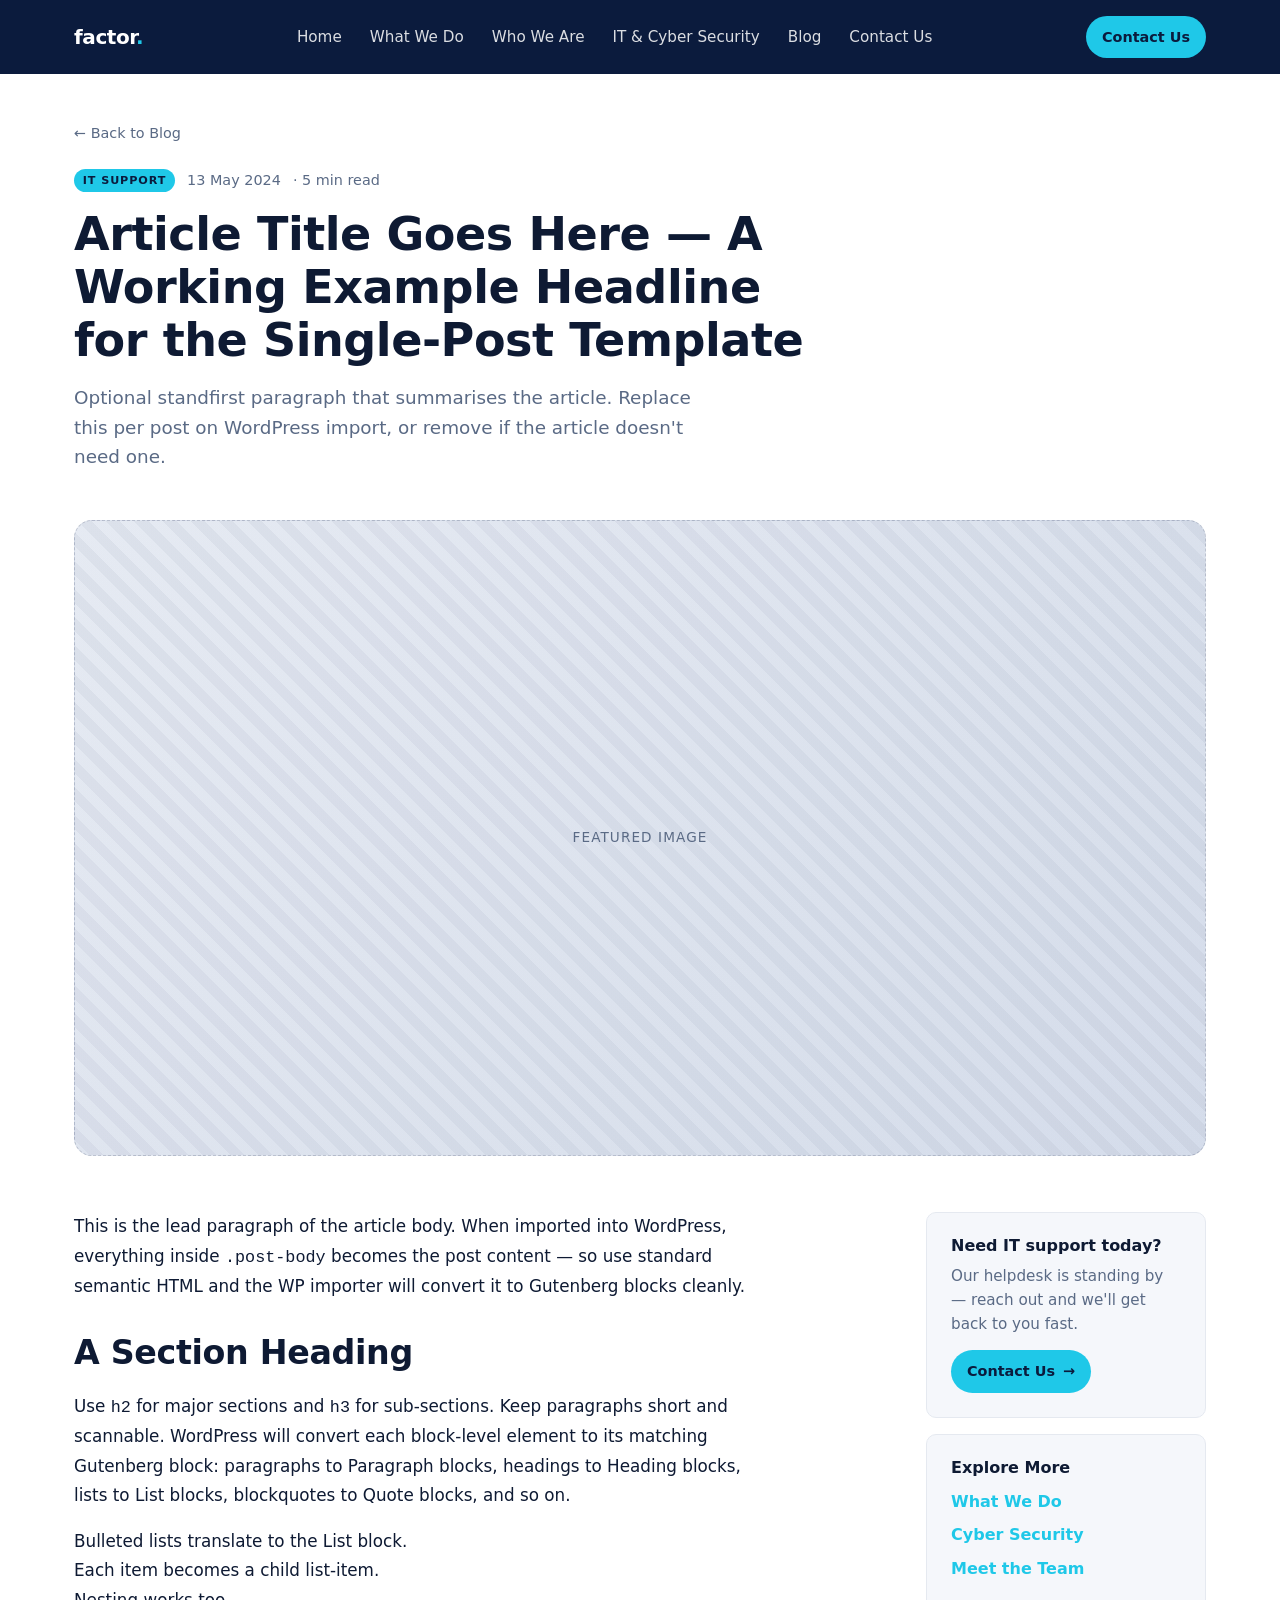
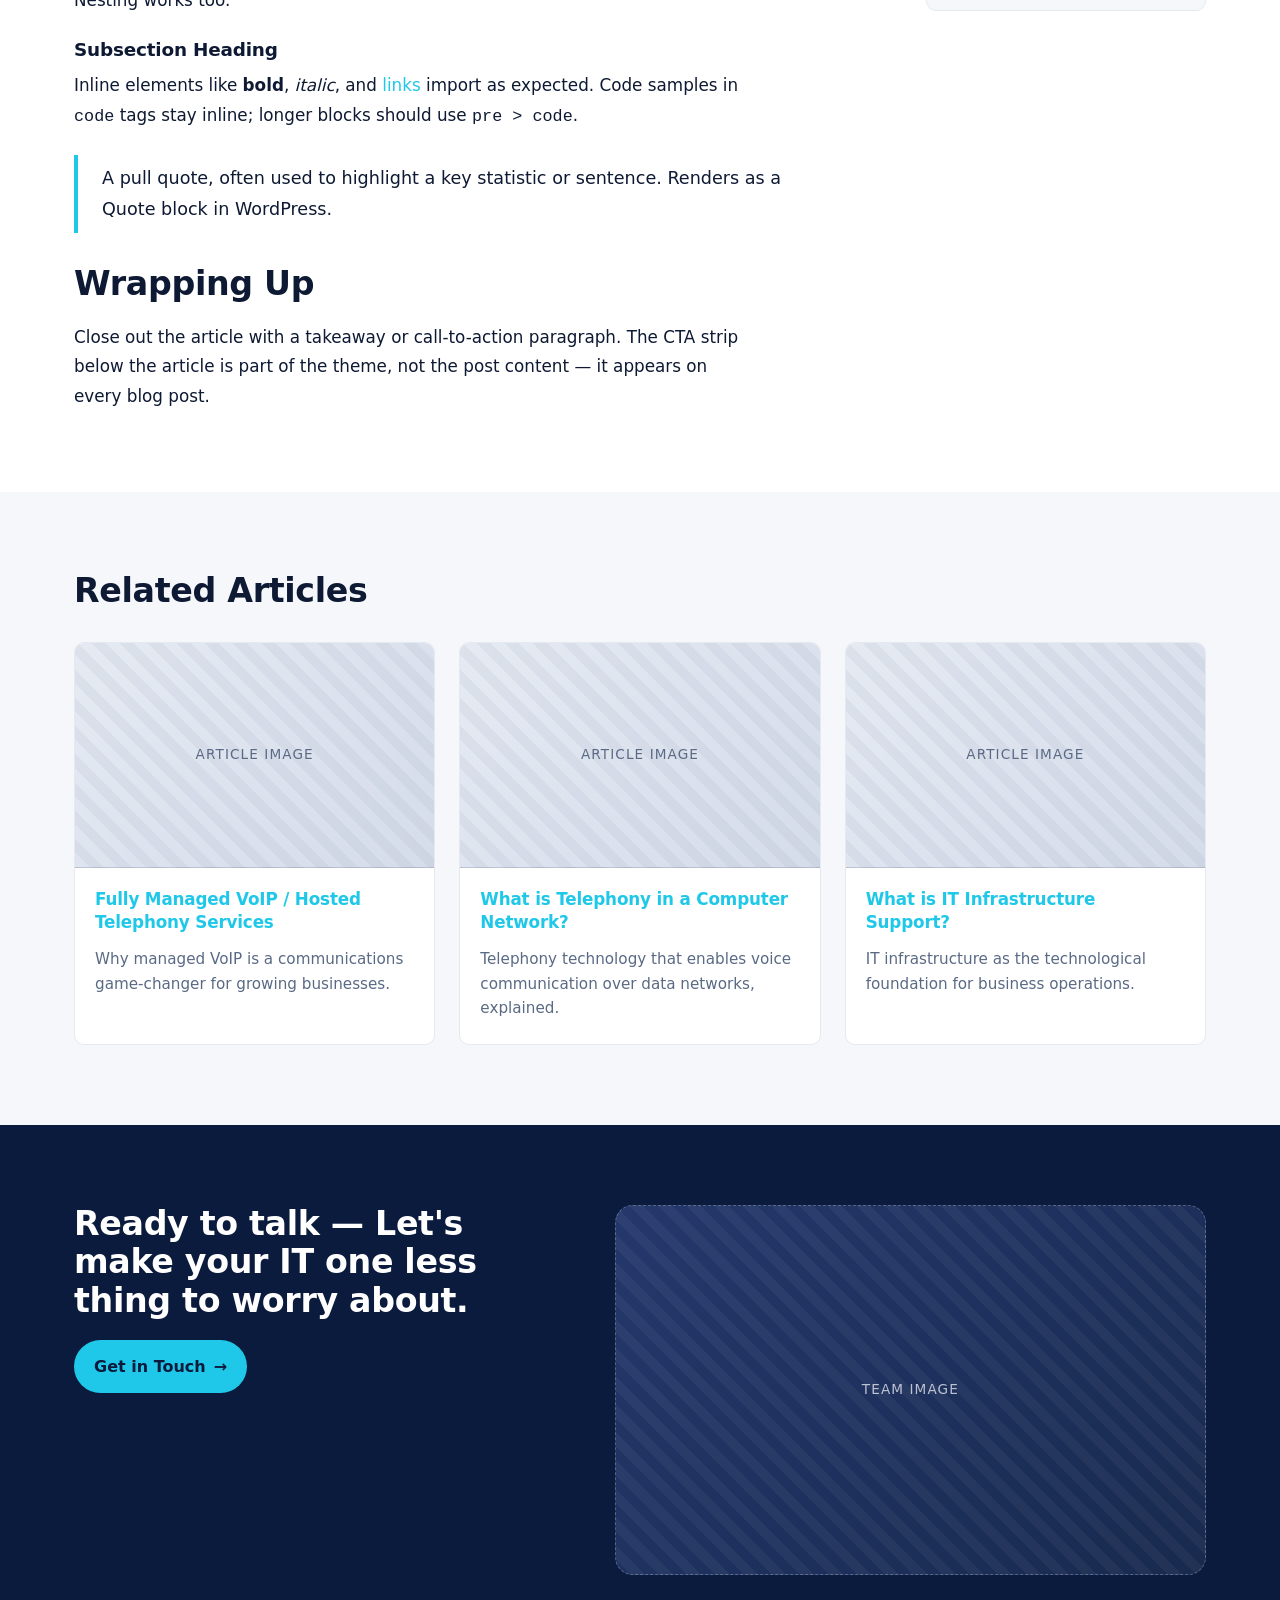
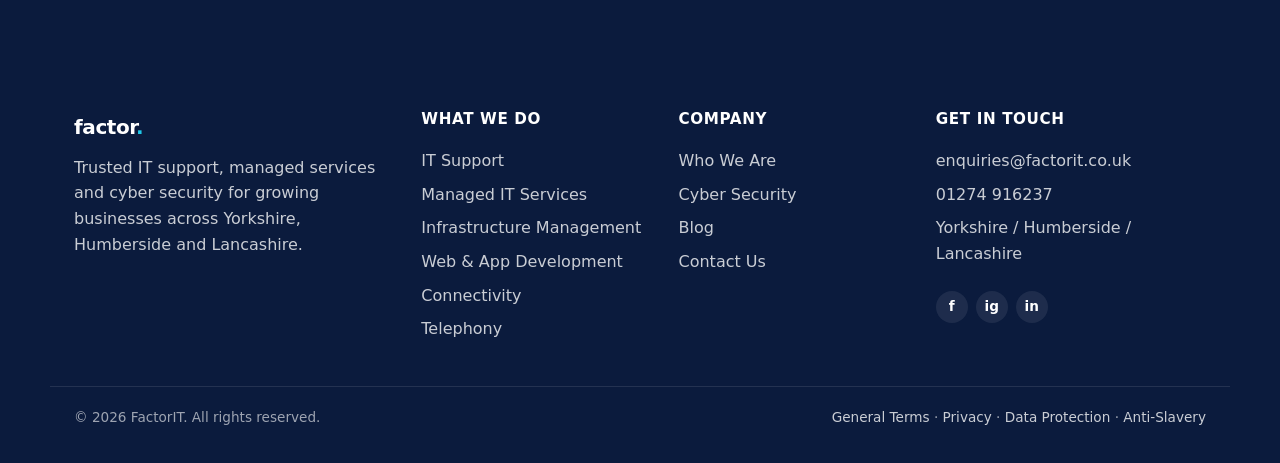
==== blog-post.html @ ec3c97c3 "Build FactorIT site templates aligned with live content - Realigned home page nav and services to ma" ====
<!DOCTYPE html>
<html lang="en">
<head>
    <meta charset="UTF-8">
    <meta name="viewport" content="width=device-width, initial-scale=1.0">
    <meta name="description" content="Example FactorIT blog post — single-post template. Replace meta description per post on import to WordPress.">
    <title>Article Title | FactorIT Blog</title>
    <link rel="stylesheet" href="css/style.css">
</head>
<body>

<!-- ============ HEADER / NAV ============ -->
<header class="site-header">
    <div class="container header-inner">
        <a href="index.html" class="brand">
            <span class="brand-mark">factor</span><span class="brand-dot">.</span>
        </a>
        <nav class="primary-nav" aria-label="Primary">
            <ul>
                <li><a href="index.html">Home</a></li>
                <li><a href="services.html">What We Do</a></li>
                <li><a href="team.html">Who We Are</a></li>
                <li><a href="cyber-security.html">IT &amp; Cyber Security</a></li>
                <li><a href="blog.html" aria-current="page">Blog</a></li>
                <li><a href="contact.html">Contact Us</a></li>
            </ul>
        </nav>
        <a href="contact.html" class="btn btn-primary btn-sm">Contact Us</a>
    </div>
</header>

<!--
    WP IMPLEMENTATION NOTE:
    This is single.php in WordPress terms. The .post-article markup is what The Importer (or HTML Import 2) maps to the post body.
    - <h1 class="post-title"> becomes the_title()
    - .post-meta values come from the_date(), the_category()
    - .post-body wraps the_content()
    - .post-share + .post-related are theme partials, not imported content
-->

<!-- ============ POST HEADER ============ -->
<section class="post-hero">
    <div class="container">
        <p class="post-breadcrumb"><a href="blog.html">&larr; Back to Blog</a></p>
        <div class="post-meta">
            <span class="post-cat">IT Support</span>
            <time datetime="2024-05-13">13 May 2024</time>
            <span class="post-read">&middot; 5 min read</span>
        </div>
        <h1 class="post-title">Article Title Goes Here &mdash; A Working Example Headline for the Single-Post Template</h1>
        <p class="post-deck">Optional standfirst paragraph that summarises the article. Replace this per post on WordPress import, or remove if the article doesn't need one.</p>
    </div>
</section>

<section class="post-feature">
    <div class="container">
        <div class="img-placeholder img-post-feature" role="img" aria-label="Featured image"><span>Featured image</span></div>
    </div>
</section>

<!-- ============ POST BODY ============ -->
<article class="post-article">
    <div class="container post-layout">

        <div class="post-body">
            <p>This is the lead paragraph of the article body. When imported into WordPress, everything inside <code>.post-body</code> becomes the post content &mdash; so use standard semantic HTML and the WP importer will convert it to Gutenberg blocks cleanly.</p>

            <h2>A Section Heading</h2>
            <p>Use <code>h2</code> for major sections and <code>h3</code> for sub-sections. Keep paragraphs short and scannable. WordPress will convert each block-level element to its matching Gutenberg block: paragraphs to Paragraph blocks, headings to Heading blocks, lists to List blocks, blockquotes to Quote blocks, and so on.</p>

            <ul>
                <li>Bulleted lists translate to the List block.</li>
                <li>Each item becomes a child list-item.</li>
                <li>Nesting works too.</li>
            </ul>

            <h3>Subsection Heading</h3>
            <p>Inline elements like <strong>bold</strong>, <em>italic</em>, and <a href="#">links</a> import as expected. Code samples in <code>code</code> tags stay inline; longer blocks should use <code>pre &gt; code</code>.</p>

            <blockquote>
                <p>A pull quote, often used to highlight a key statistic or sentence. Renders as a Quote block in WordPress.</p>
            </blockquote>

            <h2>Wrapping Up</h2>
            <p>Close out the article with a takeaway or call-to-action paragraph. The CTA strip below the article is part of the theme, not the post content &mdash; it appears on every blog post.</p>
        </div>

        <aside class="post-sidebar">
            <div class="sidebar-card">
                <h4>Need IT support today?</h4>
                <p>Our helpdesk is standing by &mdash; reach out and we'll get back to you fast.</p>
                <a href="contact.html" class="btn btn-primary btn-sm">Contact Us <span aria-hidden="true">&rarr;</span></a>
            </div>

            <div class="sidebar-card">
                <h4>Explore More</h4>
                <ul>
                    <li><a href="services.html">What We Do</a></li>
                    <li><a href="cyber-security.html">Cyber Security</a></li>
                    <li><a href="team.html">Meet the Team</a></li>
                </ul>
            </div>
        </aside>

    </div>
</article>

<!-- ============ RELATED POSTS ============ -->
<section class="section post-related">
    <div class="container">
        <h2>Related Articles</h2>
        <ul class="news-grid">
            <li class="news-card">
                <a href="blog/fully-managed-voip-hosted-telephony-services.html">
                    <div class="img-placeholder img-news" role="img" aria-label="Article thumbnail"><span>Article image</span></div>
                    <h3>Fully Managed VoIP / Hosted Telephony Services</h3>
                    <p>Why managed VoIP is a communications game-changer for growing businesses.</p>
                </a>
            </li>
            <li class="news-card">
                <a href="blog/what-is-telephony-in-computer-network.html">
                    <div class="img-placeholder img-news" role="img" aria-label="Article thumbnail"><span>Article image</span></div>
                    <h3>What is Telephony in a Computer Network?</h3>
                    <p>Telephony technology that enables voice communication over data networks, explained.</p>
                </a>
            </li>
            <li class="news-card">
                <a href="blog/what-is-it-infrastructure-support.html">
                    <div class="img-placeholder img-news" role="img" aria-label="Article thumbnail"><span>Article image</span></div>
                    <h3>What is IT Infrastructure Support?</h3>
                    <p>IT infrastructure as the technological foundation for business operations.</p>
                </a>
            </li>
        </ul>
    </div>
</section>

<!-- ============ CTA STRIP ============ -->
<section class="section cta-strip">
    <div class="container two-col">
        <div class="col-copy">
            <h2>Ready to talk &mdash; Let's make your IT one less thing to worry about.</h2>
            <a href="contact.html" class="btn btn-primary">Get in Touch <span aria-hidden="true">&rarr;</span></a>
        </div>
        <div class="col-media">
            <div class="img-placeholder img-cta" role="img" aria-label="Team imagery"><span>Team image</span></div>
        </div>
    </div>
</section>

<!-- ============ FOOTER ============ -->
<footer class="site-footer">
    <div class="container footer-grid">
        <div class="footer-brand">
            <a href="index.html" class="brand"><span class="brand-mark">factor</span><span class="brand-dot">.</span></a>
            <p>Trusted IT support, managed services and cyber security for growing businesses across Yorkshire, Humberside and Lancashire.</p>
        </div>
        <div class="footer-col">
            <h4>What We Do</h4>
            <ul>
                <li><a href="services.html#it-support">IT Support</a></li>
                <li><a href="services.html#managed-it">Managed IT Services</a></li>
                <li><a href="services.html#infrastructure">Infrastructure Management</a></li>
                <li><a href="services.html#web-app">Web &amp; App Development</a></li>
                <li><a href="services.html#connectivity">Connectivity</a></li>
                <li><a href="services.html#telephony">Telephony</a></li>
            </ul>
        </div>
        <div class="footer-col">
            <h4>Company</h4>
            <ul>
                <li><a href="team.html">Who We Are</a></li>
                <li><a href="cyber-security.html">Cyber Security</a></li>
                <li><a href="blog.html">Blog</a></li>
                <li><a href="contact.html">Contact Us</a></li>
            </ul>
        </div>
        <div class="footer-col">
            <h4>Get in Touch</h4>
            <ul>
                <li><a href="mailto:enquiries@factorit.co.uk">enquiries@factorit.co.uk</a></li>
                <li><a href="tel:01274916237">01274 916237</a></li>
                <li>Yorkshire / Humberside / Lancashire</li>
            </ul>
            <ul class="social">
                <li><a href="https://www.facebook.com/people/Factor-IT/61553980573350/" aria-label="Facebook">f</a></li>
                <li><a href="https://www.instagram.com/factoritservices/" aria-label="Instagram">ig</a></li>
                <li><a href="https://www.linkedin.com/company/factor-it1/" aria-label="LinkedIn">in</a></li>
            </ul>
        </div>
    </div>
    <div class="container footer-base">
        <p>&copy; <span id="current-year">2026</span> FactorIT. All rights reserved.</p>
        <p>
            <a href="general-terms-of-business.html">General Terms</a> &middot;
            <a href="privacy-policy.html">Privacy</a> &middot;
            <a href="data-protection-policy.html">Data Protection</a> &middot;
            <a href="anti-slavery.html">Anti-Slavery</a>
        </p>
    </div>
</footer>

<script src="js/main.js"></script>
</body>
</html>
---- css/style.css ----
/* ============================================================
   Factor IT — boilerplate styles
   Palette
   - Navy:   #0B1B3D
   - Navy 2: #122551 (slightly lighter for cards on navy)
   - Cyan:   #1FC8E8
   - Ink:    #0E1A33 (body text on light)
   - Mute:   #5A6A85
   - Line:   #E5E9F0
   ============================================================ */

:root {
    --navy: #0B1B3D;
    --navy-2: #122551;
    --cyan: #1FC8E8;
    --cyan-ink: #0B1B3D;
    --ink: #0E1A33;
    --mute: #5A6A85;
    --line: #E5E9F0;
    --bg: #FFFFFF;
    --bg-soft: #F5F7FB;
    --radius: 10px;
    --radius-lg: 18px;
    --shadow: 0 6px 24px rgba(11, 27, 61, 0.08);
}

*, *::before, *::after { box-sizing: border-box; }
html { -webkit-text-size-adjust: 100%; scroll-behavior: smooth; }
body {
    margin: 0;
    font-family: "Inter", system-ui, -apple-system, "Segoe UI", Roboto, sans-serif;
    font-size: 16px;
    line-height: 1.6;
    color: var(--ink);
    background: var(--bg);
    -webkit-font-smoothing: antialiased;
}
img { max-width: 100%; height: auto; display: block; }
a { color: var(--cyan); text-decoration: none; }
a:hover, a:focus-visible { text-decoration: underline; }

h1, h2, h3, h4 { margin: 0 0 0.6em; line-height: 1.15; letter-spacing: -0.01em; }
h1 { font-size: clamp(2rem, 3.6vw, 3.25rem); font-weight: 700; }
h2 { font-size: clamp(1.6rem, 2.6vw, 2.25rem); font-weight: 700; }
h3 { font-size: 1.15rem; font-weight: 600; }
h4 { font-size: 0.95rem; font-weight: 700; text-transform: uppercase; letter-spacing: 0.04em; }
p { margin: 0 0 1em; }
ul { margin: 0; padding: 0; list-style: none; }

.container {
    width: 100%;
    max-width: 1180px;
    margin: 0 auto;
    padding: 0 1.5rem;
}

/* ---------- Buttons & links ---------- */
.btn {
    display: inline-flex;
    align-items: center;
    gap: 0.5rem;
    padding: 0.85rem 1.25rem;
    font-weight: 600;
    border-radius: 999px;
    border: 0;
    cursor: pointer;
    transition: transform .15s ease, box-shadow .15s ease, background .15s ease;
}
.btn-primary { background: var(--cyan); color: var(--cyan-ink); }
.btn-primary:hover { text-decoration: none; box-shadow: 0 6px 18px rgba(31, 200, 232, 0.35); transform: translateY(-1px); }
.btn-sm { padding: 0.6rem 1rem; font-size: 0.9rem; }

.link-arrow {
    display: inline-flex;
    align-items: center;
    gap: 0.4rem;
    font-weight: 600;
    color: var(--cyan);
}

/* ---------- Header / Nav ---------- */
.site-header {
    position: sticky;
    top: 0;
    z-index: 50;
    background: var(--navy);
    color: #fff;
}
.header-inner {
    display: flex;
    align-items: center;
    justify-content: space-between;
    gap: 1.5rem;
    padding: 1rem 1.5rem;
}
.brand {
    color: #fff;
    font-weight: 800;
    font-size: 1.25rem;
    letter-spacing: -0.02em;
}
.brand:hover { text-decoration: none; }
.brand-dot { color: var(--cyan); }
.primary-nav ul {
    display: flex;
    gap: 1.75rem;
}
.primary-nav a {
    color: #fff;
    font-size: 0.95rem;
    opacity: 0.85;
}
.primary-nav a:hover { opacity: 1; text-decoration: none; }

/* ---------- Hero ---------- */
.hero {
    background: var(--navy);
    color: #fff;
    padding: 4.5rem 0 5.5rem;
}
.hero-grid {
    display: grid;
    grid-template-columns: 1.05fr 1fr;
    gap: 3rem;
    align-items: center;
}
.hero-copy h1 { color: #fff; max-width: 18ch; }
.hero-copy .lede {
    color: rgba(255,255,255,0.78);
    font-size: 1.05rem;
    max-width: 48ch;
    margin-bottom: 1.75rem;
}
.hero-media .img-placeholder { aspect-ratio: 4 / 3; }

/* ---------- Section base ---------- */
.section { padding: 5rem 0; }
.two-col {
    display: grid;
    grid-template-columns: 1fr 1.2fr;
    gap: 3rem;
    align-items: start;
}

/* ---------- What we do ---------- */
.what-we-do { background: var(--bg); }
.what-we-do .col-intro h2 { color: var(--ink); }
.what-we-do .col-intro p { color: var(--mute); max-width: 38ch; }
.service-grid {
    display: grid;
    grid-template-columns: 1fr 1fr;
    gap: 1rem;
}
.service-card {
    background: var(--bg-soft);
    border: 1px solid var(--line);
    border-radius: var(--radius);
    padding: 1.5rem;
    transition: transform .15s ease, box-shadow .15s ease;
}
.service-card:hover { transform: translateY(-2px); box-shadow: var(--shadow); }
.service-card.is-featured {
    background: var(--cyan);
    border-color: var(--cyan);
    color: var(--cyan-ink);
}
.service-card.is-featured p { color: rgba(11, 27, 61, 0.85); }
.service-icon {
    width: 36px; height: 36px;
    border-radius: 8px;
    background: var(--navy);
    margin-bottom: 1rem;
    opacity: 0.9;
}
.service-card.is-featured .service-icon { background: var(--navy); }
.service-card h3 { margin-bottom: 0.4rem; }
.service-card p { color: var(--mute); font-size: 0.95rem; margin: 0; }
.service-card.is-featured p { color: rgba(11, 27, 61, 0.8); }

/* ---------- Sustainable IT ---------- */
.sustainable {
    background: var(--navy);
    color: #fff;
}
.sustainable h2 { color: #fff; max-width: 18ch; }
.sustainable p { color: rgba(255,255,255,0.78); max-width: 52ch; }
.sustainable .img-placeholder { aspect-ratio: 4 / 3; }

/* ---------- Why choose (split) ---------- */
.why-choose { padding: 0; }
.why-grid {
    display: grid;
    grid-template-columns: 1fr 1.2fr;
    min-height: 480px;
}
.why-intro {
    background: var(--navy);
    color: #fff;
    display: flex;
    align-items: center;
}
.why-intro-inner {
    margin-left: auto;
    max-width: 520px;
    padding: 5rem 3rem 5rem 1.5rem;
    width: 100%;
}
.why-intro h2 { color: #fff; }
.why-intro p { color: rgba(255,255,255,0.78); }

.why-faq {
    background: var(--bg);
    display: flex;
    align-items: center;
}
.why-faq-inner {
    max-width: 640px;
    padding: 5rem 1.5rem 5rem 3rem;
    width: 100%;
}
.faq-item {
    border-bottom: 1px solid var(--line);
    padding: 1rem 0;
}
.faq-item summary {
    cursor: pointer;
    font-weight: 600;
    font-size: 1.05rem;
    display: flex;
    justify-content: space-between;
    align-items: center;
    list-style: none;
    color: var(--ink);
}
.faq-item summary::-webkit-details-marker { display: none; }
.faq-item summary::after {
    content: "+";
    color: var(--cyan);
    font-size: 1.5rem;
    font-weight: 400;
    line-height: 1;
}
.faq-item[open] summary::after { content: "−"; }
.faq-body { padding-top: 0.75rem; color: var(--mute); }
.faq-body p { margin: 0; }

/* ---------- Testimonials ---------- */
.testimonials { background: var(--bg); }
.testimonials .col-intro h2 { color: var(--ink); }
.testimonials .col-intro p { color: var(--mute); }
.stars { color: var(--cyan); font-size: 1.25rem; letter-spacing: 0.15em; margin-top: 0.5rem; }
.col-quotes { display: grid; gap: 1.5rem; }
.quote {
    position: relative;
    margin: 0;
    padding: 1.5rem 1.5rem 1.5rem 2.75rem;
    background: var(--bg-soft);
    border-radius: var(--radius);
    border: 1px solid var(--line);
}
.quote-mark {
    position: absolute;
    top: 0.4rem;
    left: 0.9rem;
    font-size: 3.5rem;
    line-height: 1;
    color: var(--cyan);
    font-family: Georgia, serif;
}
.quote p { color: var(--ink); margin-bottom: 0.75rem; }
.quote footer { color: var(--mute); font-size: 0.9rem; font-weight: 600; }

/* ---------- News & Insights ---------- */
.news { background: var(--bg); }
.section-head {
    display: flex;
    justify-content: space-between;
    align-items: center;
    flex-wrap: wrap;
    gap: 1rem;
    margin-bottom: 2.5rem;
}
.section-head h2 { margin: 0; }
.news-grid {
    display: grid;
    grid-template-columns: repeat(3, 1fr);
    gap: 1.5rem;
}
.news-card {
    background: var(--bg);
    border: 1px solid var(--line);
    border-radius: var(--radius);
    overflow: hidden;
    display: flex;
    flex-direction: column;
}
.news-card .img-placeholder {
    aspect-ratio: 16 / 10;
    border-radius: 0;
    border: 0;
    border-bottom: 1px solid var(--line);
}
.news-card h3 { padding: 1.25rem 1.25rem 0.25rem; font-size: 1.05rem; line-height: 1.35; }
.news-card p { padding: 0 1.25rem 1.5rem; color: var(--mute); font-size: 0.95rem; margin: 0; }

/* ---------- Ready-to-talk CTA ---------- */
.cta-strip {
    background: var(--navy);
    color: #fff;
}
.cta-strip h2 { color: #fff; max-width: 20ch; }
.cta-strip .img-placeholder { aspect-ratio: 16 / 10; }

/* ---------- Footer ---------- */
.site-footer {
    background: var(--navy);
    color: rgba(255,255,255,0.78);
    padding-top: 3.5rem;
}
.footer-grid {
    display: grid;
    grid-template-columns: 1.4fr 1fr 1fr 1.2fr;
    gap: 2rem;
    padding-bottom: 2.5rem;
}
.footer-brand p { max-width: 36ch; margin-top: 0.75rem; }
.footer-col h4 { color: #fff; margin-bottom: 1rem; }
.footer-col ul li { padding: 0.25rem 0; }
.footer-col a { color: rgba(255,255,255,0.78); }
.footer-col a:hover { color: #fff; }
.social {
    display: flex;
    gap: 0.5rem;
    margin-top: 1rem;
}
.social a {
    display: inline-flex;
    width: 32px; height: 32px;
    border-radius: 50%;
    background: rgba(255,255,255,0.08);
    align-items: center;
    justify-content: center;
    color: #fff;
    font-size: 0.85rem;
    font-weight: 700;
}
.social a:hover { background: var(--cyan); color: var(--navy); text-decoration: none; }

.footer-base {
    display: flex;
    justify-content: space-between;
    align-items: center;
    flex-wrap: wrap;
    gap: 0.75rem;
    padding-top: 1.25rem;
    padding-bottom: 1.5rem;
    border-top: 1px solid rgba(255,255,255,0.1);
    color: rgba(255,255,255,0.6);
    font-size: 0.85rem;
}
.footer-base a { color: rgba(255,255,255,0.78); }

/* ---------- Image placeholders ---------- */
.img-placeholder {
    background:
        repeating-linear-gradient(
            45deg,
            rgba(255,255,255,0.04) 0 10px,
            rgba(255,255,255,0.08) 10px 20px
        ),
        linear-gradient(135deg, #1b3066, #0f2147);
    border: 1px dashed rgba(255,255,255,0.25);
    border-radius: var(--radius-lg);
    color: rgba(255,255,255,0.7);
    display: flex;
    align-items: center;
    justify-content: center;
    font-size: 0.85rem;
    letter-spacing: 0.08em;
    text-transform: uppercase;
}
/* on white sections, give placeholders a light variant */
.what-we-do .img-placeholder,
.testimonials .img-placeholder,
.news .img-placeholder,
.services-detail .img-placeholder,
.assessment .img-placeholder,
.trial-offers .img-placeholder,
.team-section .img-placeholder,
.contact-section .img-placeholder,
.blog-list .img-placeholder,
.post-feature .img-placeholder,
.post-related .img-placeholder,
.why-block .img-placeholder {
    background:
        repeating-linear-gradient(
            45deg,
            rgba(11,27,61,0.04) 0 10px,
            rgba(11,27,61,0.08) 10px 20px
        ),
        linear-gradient(135deg, #eef2fa, #dde4f1);
    border-color: rgba(11,27,61,0.18);
    color: var(--mute);
}

/* ---------- Responsive ---------- */
@media (max-width: 960px) {
    .hero { padding: 3rem 0 3.5rem; }
    .hero-grid,
    .two-col,
    .why-grid,
    .news-grid,
    .footer-grid {
        grid-template-columns: 1fr;
        gap: 2rem;
    }
    .why-intro-inner,
    .why-faq-inner {
        max-width: none;
        padding: 3rem 1.5rem;
    }
    .service-grid { grid-template-columns: 1fr 1fr; }
    .section { padding: 3.5rem 0; }
    .primary-nav { display: none; }
}

@media (max-width: 540px) {
    .service-grid { grid-template-columns: 1fr; }
    h1 { font-size: 2rem; }
    h2 { font-size: 1.6rem; }
    .header-inner { padding: 0.75rem 1rem; }
}

/* ============================================================
   Inner-page layouts
   ============================================================ */

/* ---------- Eyebrow ---------- */
.eyebrow {
    text-transform: uppercase;
    letter-spacing: 0.12em;
    font-size: 0.8rem;
    font-weight: 700;
    color: var(--cyan);
    margin: 0 0 0.6rem;
}
.eyebrow-light { color: var(--cyan); }

/* ---------- Page hero (inner pages, light) ---------- */
.page-hero {
    background: var(--bg-soft);
    padding: 4rem 0 3rem;
    border-bottom: 1px solid var(--line);
}
.page-hero h1 { margin: 0 0 0.5rem; }
.page-hero .lede { color: var(--mute); font-size: 1.1rem; max-width: 60ch; margin: 0; }

/* ---------- Section head (centered variant) ---------- */
.section-head-centered { text-align: center; margin-bottom: 3rem; }
.section-head-centered h2 { margin-bottom: 0.5rem; }
.section-sub { color: var(--mute); max-width: 56ch; margin: 0 auto; }

/* ---------- Services detail (long-form list) ---------- */
.service-detail {
    display: grid;
    grid-template-columns: 1fr 1.2fr;
    gap: 3rem;
    align-items: center;
    padding: 3rem 0;
    border-bottom: 1px solid var(--line);
}
.service-detail:last-child { border-bottom: 0; }
.service-detail:nth-child(even) .service-detail-media { order: 2; }
.service-detail .img-placeholder { aspect-ratio: 4 / 3; }
.service-number {
    display: inline-block;
    color: var(--cyan);
    font-weight: 700;
    letter-spacing: 0.12em;
    margin-bottom: 0.5rem;
}
.service-detail h2 { margin-bottom: 1rem; }
.sub-offerings {
    list-style: none;
    margin: 1rem 0 1.5rem;
    padding: 0;
}
.sub-offerings li {
    padding: 0.5rem 0 0.5rem 1.5rem;
    position: relative;
    border-bottom: 1px solid var(--line);
}
.sub-offerings li:last-child { border-bottom: 0; }
.sub-offerings li::before {
    content: "→";
    color: var(--cyan);
    position: absolute;
    left: 0;
    font-weight: 700;
}

/* ---------- Cyber security: assessment features ---------- */
.feature-list {
    display: grid;
    grid-template-columns: repeat(2, 1fr);
    gap: 1.25rem;
    list-style: none;
    padding: 0;
    counter-reset: feature;
}
.feature-card {
    background: var(--bg-soft);
    border: 1px solid var(--line);
    border-radius: var(--radius);
    padding: 1.75rem;
}
.feature-num {
    display: inline-block;
    color: var(--cyan);
    font-weight: 700;
    letter-spacing: 0.12em;
    margin-bottom: 0.75rem;
}
.feature-card h3 { font-size: 1.15rem; margin-bottom: 0.5rem; }
.feature-card p { color: var(--mute); margin: 0; font-size: 0.95rem; }

/* ---------- Cyber security: trial offers ---------- */
.trial-grid {
    display: grid;
    grid-template-columns: repeat(2, 1fr);
    gap: 1.5rem;
}
.trial-card {
    background: var(--navy);
    color: #fff;
    border-radius: var(--radius-lg);
    padding: 2rem;
    display: flex;
    flex-direction: column;
    gap: 1rem;
}
.trial-card h3 { color: #fff; }
.trial-card p { color: rgba(255,255,255,0.78); margin: 0; flex: 1; }
.trial-icon {
    width: 44px; height: 44px;
    border-radius: 10px;
    background: var(--cyan);
}
.trial-card .btn { align-self: flex-start; }

/* ---------- Cyber security: why block ---------- */
.why-block { background: var(--bg-soft); }
.why-block .img-placeholder { aspect-ratio: 4 / 3; }

/* ---------- Team ---------- */
.team-section { background: var(--bg); }
.team-grid {
    display: grid;
    grid-template-columns: repeat(2, 1fr);
    gap: 2rem;
    list-style: none;
    padding: 0;
}
.team-card {
    display: grid;
    grid-template-columns: 1fr 1.2fr;
    gap: 1.5rem;
    background: var(--bg-soft);
    border: 1px solid var(--line);
    border-radius: var(--radius-lg);
    overflow: hidden;
}
.team-photo {
    aspect-ratio: 1 / 1;
    border-radius: 0;
    border: 0;
    border-right: 1px solid var(--line);
}
.team-info { padding: 1.5rem 1.5rem 1.5rem 0; }
.team-mascot {
    color: var(--cyan);
    font-weight: 700;
    letter-spacing: 0.08em;
    text-transform: uppercase;
    font-size: 0.8rem;
    margin: 0 0 0.25rem;
}
.team-info h3 { font-size: 1.4rem; margin: 0 0 0.25rem; }
.team-role { color: var(--mute); font-weight: 600; margin: 0 0 0.75rem; }
.team-bio { color: var(--ink); margin: 0; font-size: 0.95rem; }

/* ---------- Contact ---------- */
.contact-section { background: var(--bg); }
.contact-grid {
    display: grid;
    grid-template-columns: 1fr 1.4fr;
    gap: 3rem;
    align-items: start;
}
.contact-info h2 { margin-bottom: 1.5rem; }
.contact-block { margin-bottom: 1.25rem; }
.contact-block h3 {
    font-size: 0.85rem;
    text-transform: uppercase;
    letter-spacing: 0.08em;
    color: var(--mute);
    margin: 0 0 0.25rem;
    font-weight: 700;
}
.contact-block p { margin: 0; font-size: 1.05rem; }
.social-contact {
    display: flex;
    gap: 0.5rem;
    margin-top: 0.5rem;
}
.social-contact a {
    display: inline-flex;
    width: 36px; height: 36px;
    border-radius: 50%;
    background: var(--bg-soft);
    border: 1px solid var(--line);
    align-items: center;
    justify-content: center;
    color: var(--navy);
    font-size: 0.85rem;
    font-weight: 700;
}
.social-contact a:hover { background: var(--cyan); color: var(--navy); border-color: var(--cyan); text-decoration: none; }

.contact-form-wrap {
    background: var(--bg-soft);
    border: 1px solid var(--line);
    border-radius: var(--radius-lg);
    padding: 2rem;
}
.enquiry-form .form-intro { color: var(--mute); margin: 0 0 1.5rem; }
.form-row { margin-bottom: 1.25rem; }
.form-row label {
    display: block;
    font-weight: 600;
    margin-bottom: 0.4rem;
    font-size: 0.95rem;
}
.form-row .req { color: var(--cyan); margin-left: 0.15rem; }
.form-row input,
.form-row select,
.form-row textarea {
    width: 100%;
    padding: 0.75rem 0.85rem;
    border: 1px solid var(--line);
    border-radius: 8px;
    background: #fff;
    font: inherit;
    color: var(--ink);
}
.form-row input:focus,
.form-row select:focus,
.form-row textarea:focus {
    outline: 2px solid var(--cyan);
    outline-offset: 1px;
    border-color: var(--cyan);
}
.form-row textarea { resize: vertical; min-height: 120px; }
.form-disclaimer {
    margin-top: 1.25rem;
    font-size: 0.8rem;
    color: var(--mute);
    line-height: 1.5;
}

/* ---------- Blog listing ---------- */
.blog-list { background: var(--bg); }
.post-list {
    display: grid;
    grid-template-columns: repeat(3, 1fr);
    gap: 1.75rem;
    list-style: none;
    padding: 0;
    margin: 0 0 3rem;
}
.post-card {
    background: var(--bg);
    border: 1px solid var(--line);
    border-radius: var(--radius);
    overflow: hidden;
    transition: transform .15s ease, box-shadow .15s ease;
}
.post-card:hover { transform: translateY(-2px); box-shadow: var(--shadow); }
.post-card a {
    display: block;
    color: var(--ink);
    text-decoration: none;
}
.post-card a:hover { text-decoration: none; }
.post-thumb {
    aspect-ratio: 16 / 10;
    border-radius: 0;
    border: 0;
    border-bottom: 1px solid var(--line);
}
.post-card .post-meta {
    display: flex;
    align-items: center;
    gap: 0.5rem;
    padding: 1.25rem 1.25rem 0.5rem;
    font-size: 0.8rem;
    color: var(--mute);
}
.post-cat {
    background: var(--cyan);
    color: var(--cyan-ink);
    padding: 0.15rem 0.55rem;
    border-radius: 999px;
    font-weight: 700;
    font-size: 0.7rem;
    text-transform: uppercase;
    letter-spacing: 0.08em;
}
.post-card h2 {
    padding: 0 1.25rem;
    font-size: 1.15rem;
    line-height: 1.35;
    margin: 0.25rem 0 0.5rem;
}
.post-card p {
    padding: 0 1.25rem 1.5rem;
    color: var(--mute);
    font-size: 0.95rem;
    margin: 0;
}

/* ---------- Pagination ---------- */
.pagination {
    display: flex;
    justify-content: center;
    gap: 0.5rem;
    flex-wrap: wrap;
}
.page-link {
    display: inline-flex;
    align-items: center;
    justify-content: center;
    min-width: 40px;
    height: 40px;
    padding: 0 0.85rem;
    border-radius: 8px;
    border: 1px solid var(--line);
    background: var(--bg);
    color: var(--ink);
    font-weight: 600;
}
.page-link:hover { border-color: var(--cyan); color: var(--cyan); text-decoration: none; }
.page-link.is-current {
    background: var(--cyan);
    border-color: var(--cyan);
    color: var(--cyan-ink);
}

/* ---------- Single post ---------- */
.post-hero {
    background: var(--bg);
    padding: 3rem 0 1.5rem;
}
.post-breadcrumb { margin: 0 0 1.5rem; font-size: 0.9rem; }
.post-breadcrumb a { color: var(--mute); }
.post-breadcrumb a:hover { color: var(--cyan); text-decoration: none; }
.post-hero .post-meta {
    display: flex;
    gap: 0.75rem;
    align-items: center;
    color: var(--mute);
    font-size: 0.9rem;
    margin-bottom: 1rem;
}
.post-title {
    max-width: 24ch;
    margin: 0 0 1rem;
    line-height: 1.15;
}
.post-deck { color: var(--mute); font-size: 1.15rem; max-width: 56ch; margin: 0; }

.post-feature { padding: 1.5rem 0 2.5rem; }
.img-post-feature { aspect-ratio: 16 / 9; }

.post-article {
    background: var(--bg);
    padding: 1rem 0 4rem;
}
.post-layout {
    display: grid;
    grid-template-columns: minmax(0, 1fr) 280px;
    gap: 3rem;
    align-items: start;
    max-width: 1180px;
    margin: 0 auto;
    padding: 0 1.5rem;
}
.post-body { font-size: 1.05rem; line-height: 1.75; }
.post-body > * { max-width: 64ch; }
.post-body h2 { margin-top: 2rem; }
.post-body h3 { margin-top: 1.5rem; }
.post-body blockquote {
    border-left: 4px solid var(--cyan);
    padding: 0.5rem 0 0.5rem 1.5rem;
    margin: 1.5rem 0;
    color: var(--ink);
    font-size: 1.1rem;
}
.post-body blockquote p { margin: 0; }

.post-sidebar { position: sticky; top: 100px; display: grid; gap: 1rem; }
.sidebar-card {
    background: var(--bg-soft);
    border: 1px solid var(--line);
    border-radius: var(--radius);
    padding: 1.5rem;
}
.sidebar-card h4 {
    color: var(--ink);
    text-transform: none;
    letter-spacing: 0;
    font-size: 1rem;
    margin: 0 0 0.5rem;
}
.sidebar-card p { color: var(--mute); margin: 0 0 0.85rem; font-size: 0.95rem; }
.sidebar-card ul { list-style: none; padding: 0; margin: 0; }
.sidebar-card ul li { padding: 0.25rem 0; }
.sidebar-card ul li a { color: var(--cyan); font-weight: 600; }

.post-related { background: var(--bg-soft); }
.post-related h2 { margin-bottom: 2rem; }

/* ---------- Responsive (new components) ---------- */
@media (max-width: 960px) {
    .service-detail,
    .team-card,
    .contact-grid,
    .post-layout {
        grid-template-columns: 1fr;
        gap: 1.5rem;
    }
    .service-detail:nth-child(even) .service-detail-media { order: 0; }
    .team-photo { border-right: 0; border-bottom: 1px solid var(--line); aspect-ratio: 16 / 10; }
    .team-info { padding: 0 1.5rem 1.5rem; }
    .team-grid,
    .feature-list,
    .trial-grid,
    .post-list {
        grid-template-columns: 1fr 1fr;
    }
    .post-sidebar { position: static; }
}

@media (max-width: 640px) {
    .team-grid,
    .feature-list,
    .trial-grid,
    .post-list {
        grid-template-columns: 1fr;
    }
}
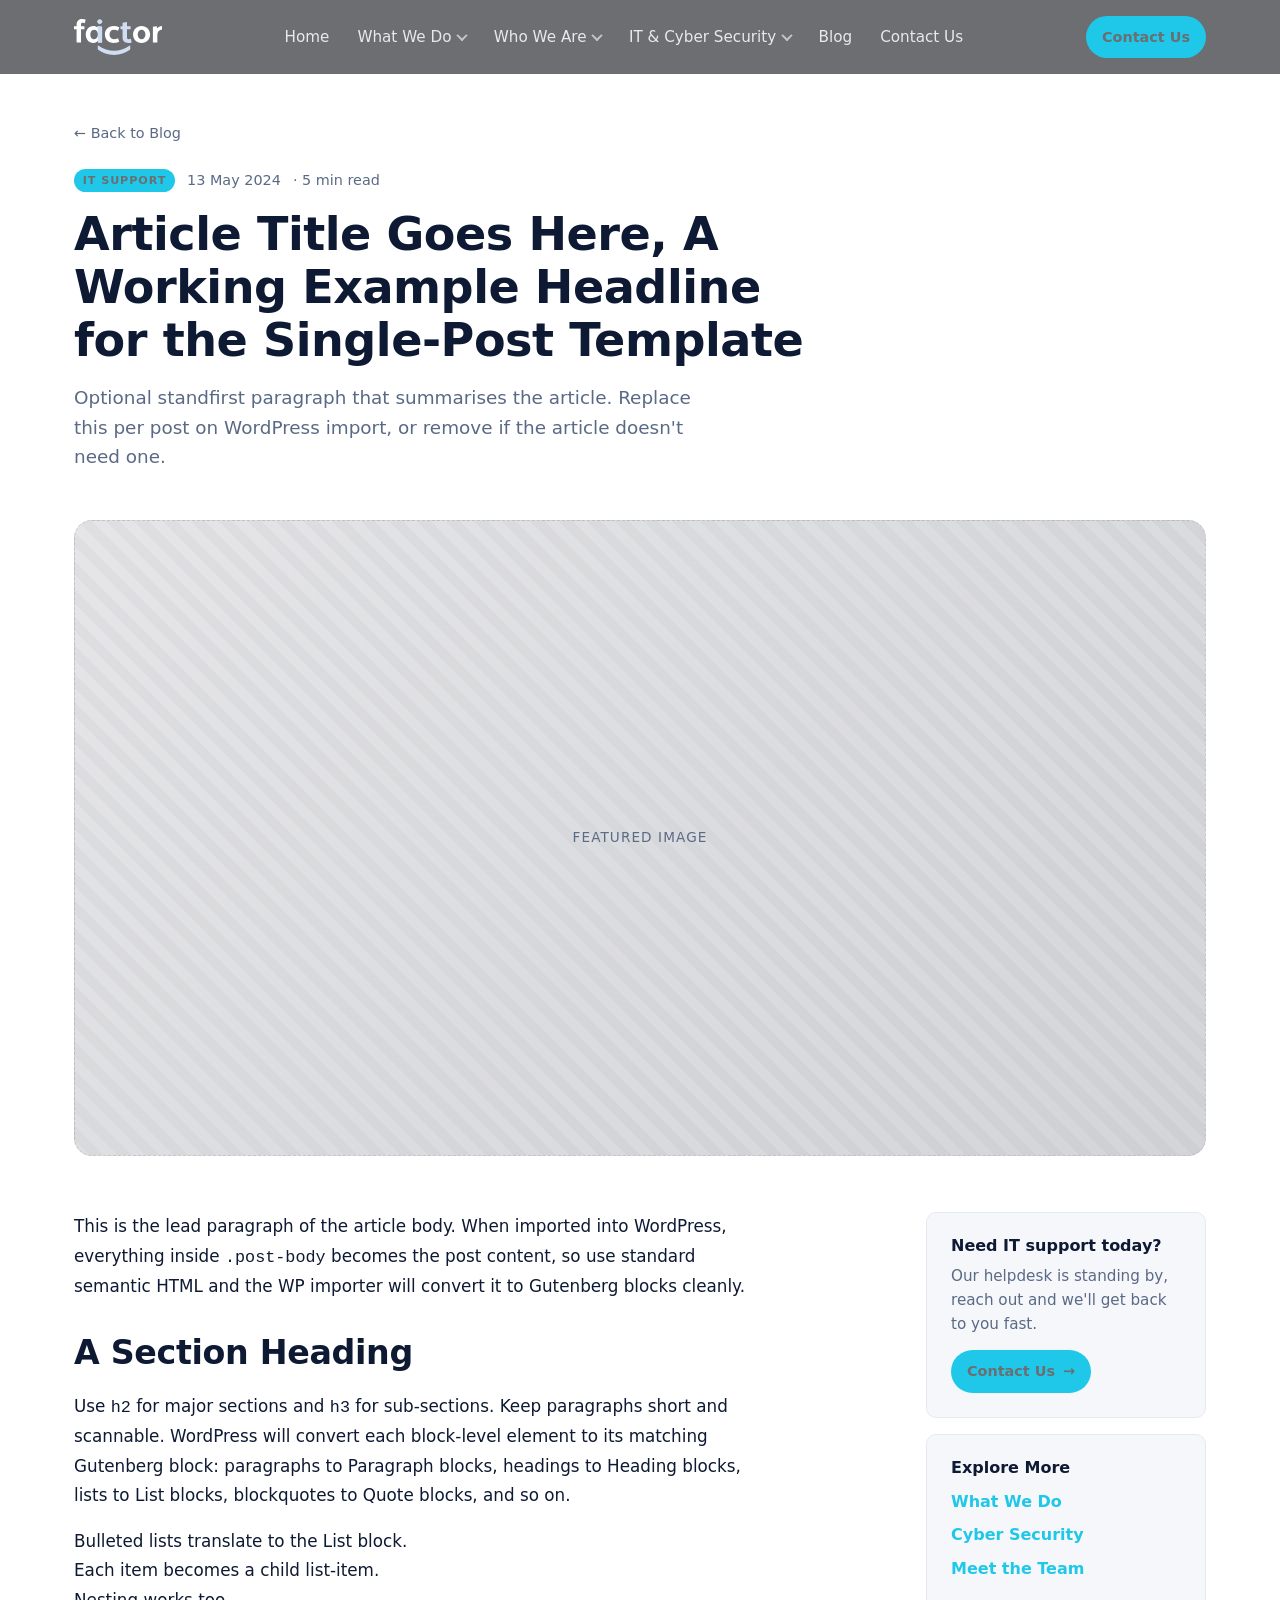
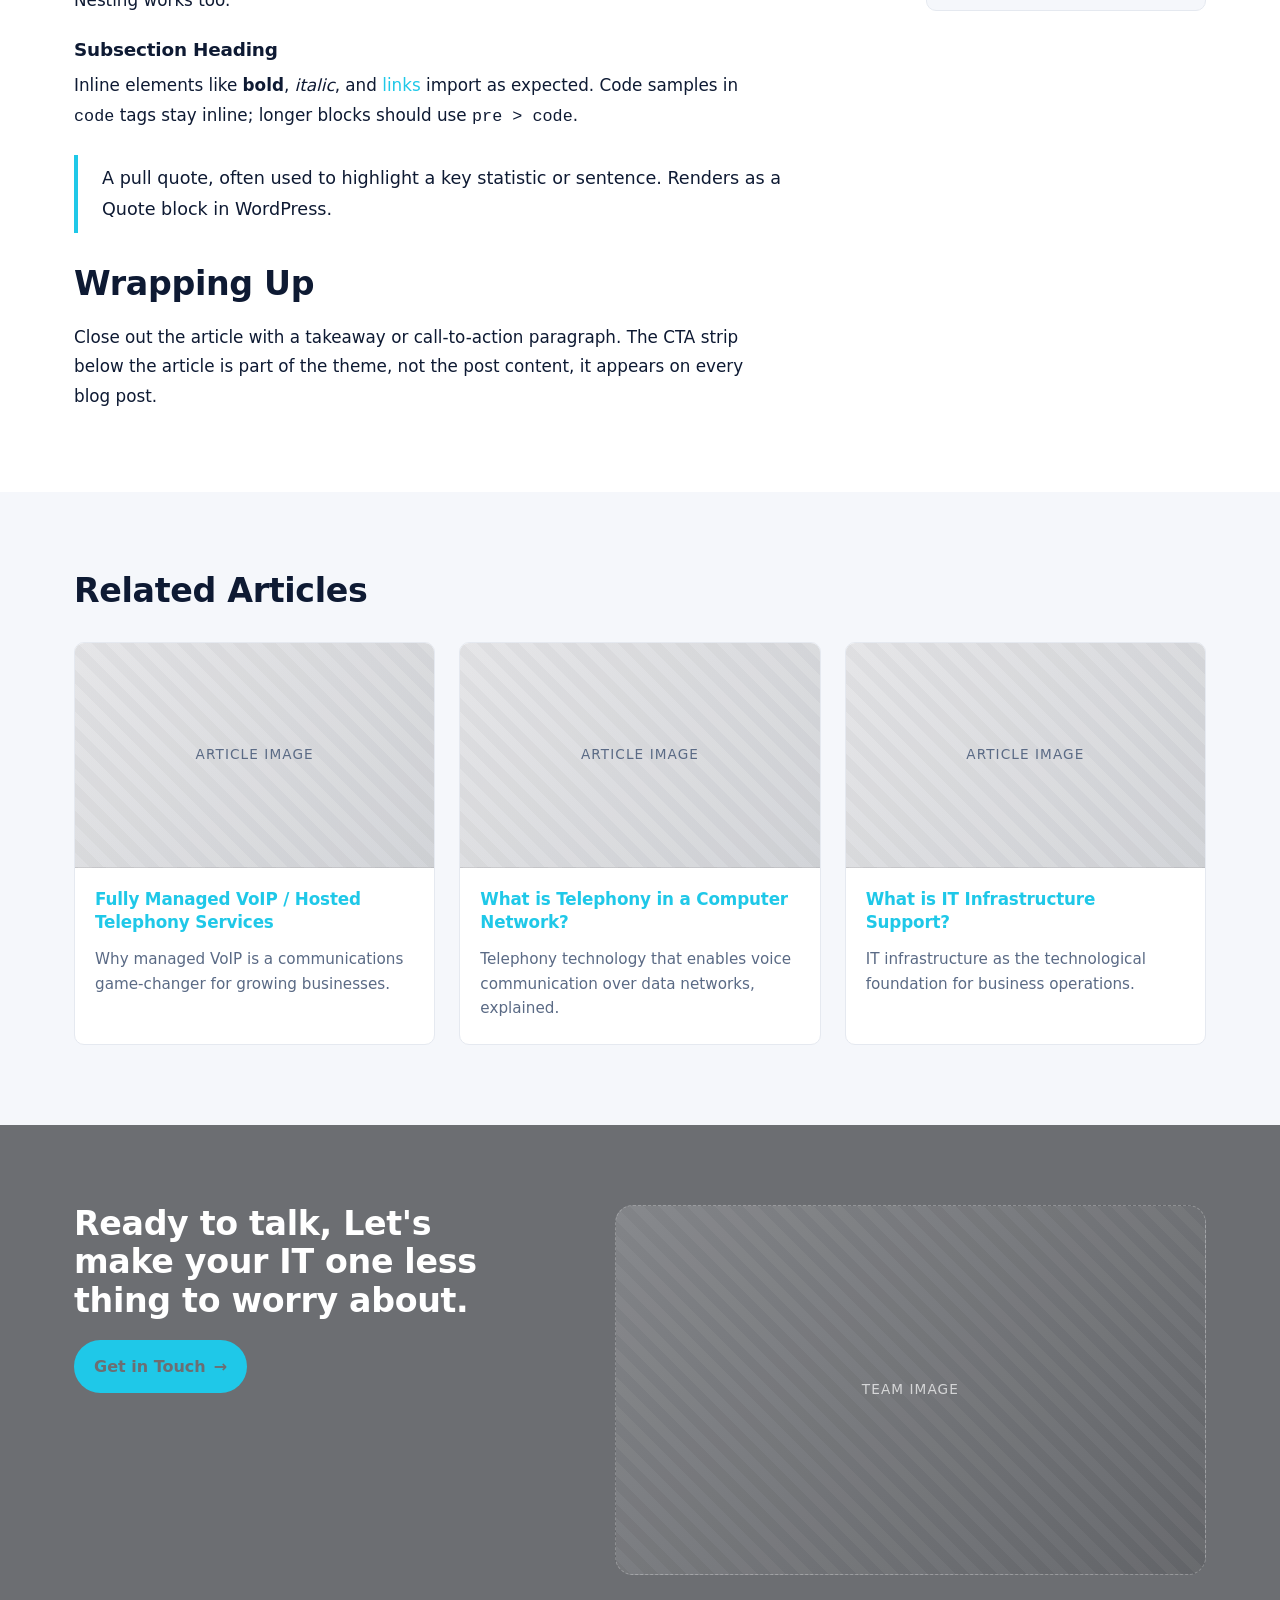
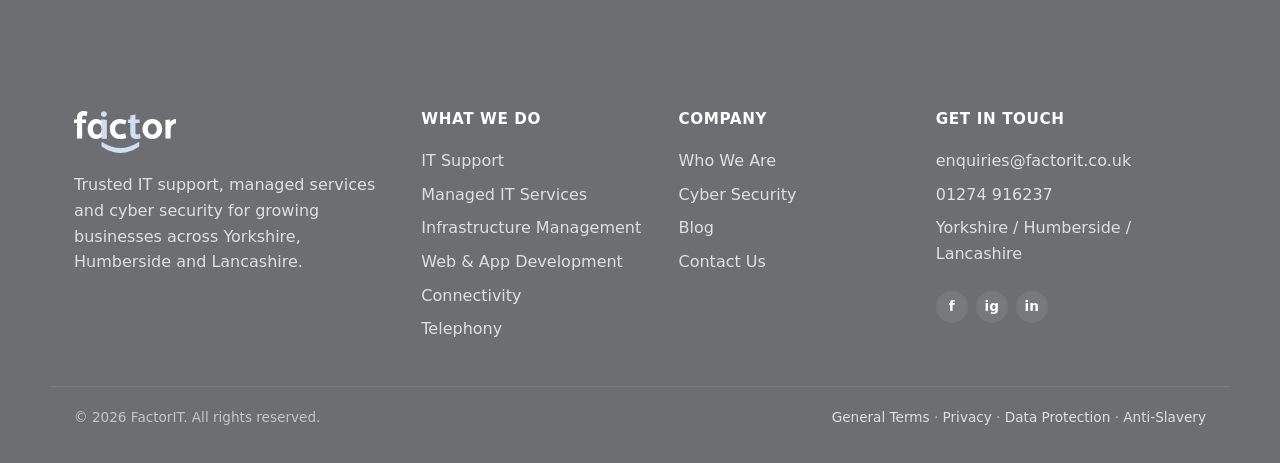
==== commit 8ba28397: "feat(re-design): Redesigned pages" ====
--- a/blog-post.html
+++ b/blog-post.html
@@ -3,7 +3,7 @@
 <head>
     <meta charset="UTF-8">
     <meta name="viewport" content="width=device-width, initial-scale=1.0">
-    <meta name="description" content="Example FactorIT blog post — single-post template. Replace meta description per post on import to WordPress.">
+    <meta name="description" content="Example FactorIT blog post, single-post template. Replace meta description per post on import to WordPress.">
     <title>Article Title | FactorIT Blog</title>
     <link rel="stylesheet" href="css/style.css">
 </head>
@@ -13,19 +13,47 @@
 <header class="site-header">
     <div class="container header-inner">
         <a href="index.html" class="brand">
-            <span class="brand-mark">factor</span><span class="brand-dot">.</span>
+            <img src="assets/images/logo-3.svg" alt="FactorIT" class="brand-logo">
         </a>
+        <button class="nav-toggle" type="button" aria-label="Open menu" aria-expanded="false" aria-controls="primary-nav-list">
+            <span class="nav-toggle-bar"></span>
+            <span class="nav-toggle-bar"></span>
+            <span class="nav-toggle-bar"></span>
+        </button>
         <nav class="primary-nav" aria-label="Primary">
-            <ul>
+            <ul id="primary-nav-list">
                 <li><a href="index.html">Home</a></li>
-                <li><a href="services.html">What We Do</a></li>
-                <li><a href="team.html">Who We Are</a></li>
-                <li><a href="cyber-security.html">IT &amp; Cyber Security</a></li>
+                <li class="has-submenu">
+                    <a href="services.html">What We Do <span class="chev" aria-hidden="true"></span></a>
+                    <ul class="submenu">
+                        <li><a href="services.html#it-support">IT Support</a></li>
+                        <li><a href="services.html#managed-it">Managed IT Services</a></li>
+                        <li><a href="services.html#infrastructure">Infrastructure Management</a></li>
+                        <li><a href="services.html#web-app">Web &amp; App Development</a></li>
+                        <li><a href="services.html#connectivity">Connectivity</a></li>
+                        <li><a href="services.html#telephony">Telephony</a></li>
+                    </ul>
+                </li>
+                <li class="has-submenu">
+                    <a href="team.html">Who We Are <span class="chev" aria-hidden="true"></span></a>
+                    <ul class="submenu">
+                        <li><a href="team.html#team">Our Team</a></li>
+                        <li><a href="team.html#sustainability">Sustainability</a></li>
+                    </ul>
+                </li>
+                <li class="has-submenu">
+                    <a href="cyber-security.html">IT &amp; Cyber Security <span class="chev" aria-hidden="true"></span></a>
+                    <ul class="submenu">
+                        <li><a href="cyber-security.html#assessment">Free Assessment</a></li>
+                        <li><a href="cyber-security.html#trial-offers">Trial Offers</a></li>
+                        <li><a href="cyber-security.html#why-block">Why FactorIT</a></li>
+                    </ul>
+                </li>
                 <li><a href="blog.html" aria-current="page">Blog</a></li>
                 <li><a href="contact.html">Contact Us</a></li>
             </ul>
         </nav>
-        <a href="contact.html" class="btn btn-primary btn-sm">Contact Us</a>
+        <a href="contact.html" class="btn btn-primary btn-sm header-cta">Contact Us</a>
     </div>
 </header>
 
@@ -47,7 +75,7 @@
             <time datetime="2024-05-13">13 May 2024</time>
             <span class="post-read">&middot; 5 min read</span>
         </div>
-        <h1 class="post-title">Article Title Goes Here &mdash; A Working Example Headline for the Single-Post Template</h1>
+        <h1 class="post-title">Article Title Goes Here, A Working Example Headline for the Single-Post Template</h1>
         <p class="post-deck">Optional standfirst paragraph that summarises the article. Replace this per post on WordPress import, or remove if the article doesn't need one.</p>
     </div>
 </section>
@@ -63,7 +91,7 @@
     <div class="container post-layout">
 
         <div class="post-body">
-            <p>This is the lead paragraph of the article body. When imported into WordPress, everything inside <code>.post-body</code> becomes the post content &mdash; so use standard semantic HTML and the WP importer will convert it to Gutenberg blocks cleanly.</p>
+            <p>This is the lead paragraph of the article body. When imported into WordPress, everything inside <code>.post-body</code> becomes the post content, so use standard semantic HTML and the WP importer will convert it to Gutenberg blocks cleanly.</p>
 
             <h2>A Section Heading</h2>
             <p>Use <code>h2</code> for major sections and <code>h3</code> for sub-sections. Keep paragraphs short and scannable. WordPress will convert each block-level element to its matching Gutenberg block: paragraphs to Paragraph blocks, headings to Heading blocks, lists to List blocks, blockquotes to Quote blocks, and so on.</p>
@@ -82,13 +110,13 @@
             </blockquote>
 
             <h2>Wrapping Up</h2>
-            <p>Close out the article with a takeaway or call-to-action paragraph. The CTA strip below the article is part of the theme, not the post content &mdash; it appears on every blog post.</p>
+            <p>Close out the article with a takeaway or call-to-action paragraph. The CTA strip below the article is part of the theme, not the post content, it appears on every blog post.</p>
         </div>
 
         <aside class="post-sidebar">
             <div class="sidebar-card">
                 <h4>Need IT support today?</h4>
-                <p>Our helpdesk is standing by &mdash; reach out and we'll get back to you fast.</p>
+                <p>Our helpdesk is standing by, reach out and we'll get back to you fast.</p>
                 <a href="contact.html" class="btn btn-primary btn-sm">Contact Us <span aria-hidden="true">&rarr;</span></a>
             </div>
 
@@ -139,7 +167,7 @@
 <section class="section cta-strip">
     <div class="container two-col">
         <div class="col-copy">
-            <h2>Ready to talk &mdash; Let's make your IT one less thing to worry about.</h2>
+            <h2>Ready to talk, Let's make your IT one less thing to worry about.</h2>
             <a href="contact.html" class="btn btn-primary">Get in Touch <span aria-hidden="true">&rarr;</span></a>
         </div>
         <div class="col-media">
@@ -152,7 +180,7 @@
 <footer class="site-footer">
     <div class="container footer-grid">
         <div class="footer-brand">
-            <a href="index.html" class="brand"><span class="brand-mark">factor</span><span class="brand-dot">.</span></a>
+            <a href="index.html" class="brand"><img src="assets/images/logo-3.svg" alt="FactorIT" class="brand-logo"></a>
             <p>Trusted IT support, managed services and cyber security for growing businesses across Yorkshire, Humberside and Lancashire.</p>
         </div>
         <div class="footer-col">
--- a/css/style.css
+++ b/css/style.css
@@ -1,19 +1,19 @@
 /* ============================================================
    Factor IT — boilerplate styles
-   Palette
-   - Navy:   #0B1B3D
-   - Navy 2: #122551 (slightly lighter for cards on navy)
-   - Cyan:   #1FC8E8
-   - Ink:    #0E1A33 (body text on light)
-   - Mute:   #5A6A85
-   - Line:   #E5E9F0
+   Palette (aligned with the company logo's grey-blue identity)
+   - Brand:   #6c6e72  (was navy — darker tone of the logo grey #939598)
+   - Brand 2: #7d7f83  (slightly lighter, for cards on brand)
+   - Cyan:    #1FC8E8
+   - Ink:     #0E1A33  (body text on light)
+   - Mute:    #5A6A85
+   - Line:    #E5E9F0
    ============================================================ */
 
 :root {
-    --navy: #0B1B3D;
-    --navy-2: #122551;
+    --navy: #6c6e72;
+    --navy-2: #7d7f83;
     --cyan: #1FC8E8;
-    --cyan-ink: #0B1B3D;
+    --cyan-ink: #6c6e72;
     --ink: #0E1A33;
     --mute: #5A6A85;
     --line: #E5E9F0;
@@ -21,7 +21,7 @@
     --bg-soft: #F5F7FB;
     --radius: 10px;
     --radius-lg: 18px;
-    --shadow: 0 6px 24px rgba(11, 27, 61, 0.08);
+    --shadow: 0 6px 24px rgba(108, 110, 114, 0.10);
 }
 
 *, *::before, *::after { box-sizing: border-box; }
@@ -98,12 +98,24 @@
     font-weight: 800;
     font-size: 1.25rem;
     letter-spacing: -0.02em;
+    display: inline-flex;
+    align-items: center;
 }
 .brand:hover { text-decoration: none; }
 .brand-dot { color: var(--cyan); }
+.brand-logo {
+    display: block;
+    height: 36px;
+    width: auto;
+}
+.site-footer .brand-logo { height: 42px; }
+
 .primary-nav ul {
     display: flex;
     gap: 1.75rem;
+    list-style: none;
+    margin: 0;
+    padding: 0;
 }
 .primary-nav a {
     color: #fff;
@@ -111,6 +123,95 @@
     opacity: 0.85;
 }
 .primary-nav a:hover { opacity: 1; text-decoration: none; }
+
+/* ---------- Dropdown submenu (desktop) ---------- */
+.has-submenu { position: relative; }
+.has-submenu > a { display: inline-flex; align-items: center; gap: 0.4rem; }
+.chev {
+    display: inline-block;
+    width: 0.5rem;
+    height: 0.5rem;
+    border-right: 2px solid currentColor;
+    border-bottom: 2px solid currentColor;
+    transform: rotate(45deg) translate(-1px, -1px);
+    opacity: 0.7;
+    transition: transform 0.2s ease, opacity 0.2s ease;
+}
+.has-submenu:hover > a .chev,
+.has-submenu:focus-within > a .chev {
+    transform: rotate(225deg) translate(-1px, -1px);
+    opacity: 1;
+}
+.submenu {
+    display: block;
+    position: absolute;
+    top: 100%;
+    left: 0;
+    background: var(--navy);
+    list-style: none;
+    padding: 0.5rem 0;
+    margin: 0;
+    min-width: 240px;
+    box-shadow: 0 12px 28px rgba(0, 0, 0, 0.18);
+    border-radius: 0 0 var(--radius) var(--radius);
+    opacity: 0;
+    visibility: hidden;
+    transform: translateY(-6px);
+    transition: opacity 0.18s ease, transform 0.18s ease, visibility 0.18s;
+    z-index: 100;
+}
+.has-submenu:hover > .submenu,
+.has-submenu:focus-within > .submenu {
+    opacity: 1;
+    visibility: visible;
+    transform: translateY(0);
+}
+.submenu li { display: block; }
+.submenu a {
+    display: block;
+    padding: 0.6rem 1.1rem;
+    white-space: nowrap;
+    opacity: 0.85;
+}
+.submenu a:hover { background: rgba(255, 255, 255, 0.08); opacity: 1; }
+
+/* ---------- Hamburger (mobile toggle) ---------- */
+.nav-toggle {
+    display: none;
+    position: relative;
+    width: 40px;
+    height: 40px;
+    background: transparent;
+    border: 0;
+    padding: 0;
+    margin-left: auto;
+    cursor: pointer;
+    color: #fff;
+}
+.nav-toggle-bar {
+    position: absolute;
+    left: 8px;
+    width: 24px;
+    height: 2px;
+    background: currentColor;
+    border-radius: 2px;
+    transition: top 0.35s ease, transform 0.45s ease, opacity 0.25s ease;
+}
+.nav-toggle-bar:nth-child(1) { top: 13px; }
+.nav-toggle-bar:nth-child(2) { top: 19px; }
+.nav-toggle-bar:nth-child(3) { top: 25px; }
+.nav-toggle.is-open .nav-toggle-bar:nth-child(1) {
+    top: 19px;
+    transform: rotate(405deg);
+}
+.nav-toggle.is-open .nav-toggle-bar:nth-child(2) {
+    opacity: 0;
+    transform: rotate(360deg);
+}
+.nav-toggle.is-open .nav-toggle-bar:nth-child(3) {
+    top: 19px;
+    transform: rotate(-405deg);
+}
 
 /* ---------- Hero ---------- */
 .hero {
@@ -164,7 +265,7 @@
     border-color: var(--cyan);
     color: var(--cyan-ink);
 }
-.service-card.is-featured p { color: rgba(11, 27, 61, 0.85); }
+.service-card.is-featured p { color: rgba(108, 110, 114, 0.85); }
 .service-icon {
     width: 36px; height: 36px;
     border-radius: 8px;
@@ -175,7 +276,7 @@
 .service-card.is-featured .service-icon { background: var(--navy); }
 .service-card h3 { margin-bottom: 0.4rem; }
 .service-card p { color: var(--mute); font-size: 0.95rem; margin: 0; }
-.service-card.is-featured p { color: rgba(11, 27, 61, 0.8); }
+.service-card.is-featured p { color: rgba(108, 110, 114, 0.85); }
 
 /* ---------- Sustainable IT ---------- */
 .sustainable {
@@ -368,7 +469,7 @@
             rgba(255,255,255,0.04) 0 10px,
             rgba(255,255,255,0.08) 10px 20px
         ),
-        linear-gradient(135deg, #1b3066, #0f2147);
+        linear-gradient(135deg, #7d7f83, #5c5e62);
     border: 1px dashed rgba(255,255,255,0.25);
     border-radius: var(--radius-lg);
     color: rgba(255,255,255,0.7);
@@ -395,11 +496,11 @@
     background:
         repeating-linear-gradient(
             45deg,
-            rgba(11,27,61,0.04) 0 10px,
-            rgba(11,27,61,0.08) 10px 20px
+            rgba(108,110,114,0.05) 0 10px,
+            rgba(108,110,114,0.10) 10px 20px
         ),
-        linear-gradient(135deg, #eef2fa, #dde4f1);
-    border-color: rgba(11,27,61,0.18);
+        linear-gradient(135deg, #ececee, #d8dade);
+    border-color: rgba(108,110,114,0.22);
     color: var(--mute);
 }
 
@@ -421,7 +522,47 @@
     }
     .service-grid { grid-template-columns: 1fr 1fr; }
     .section { padding: 3.5rem 0; }
-    .primary-nav { display: none; }
+
+    /* Hamburger replaces inline nav */
+    .nav-toggle { display: block; }
+    .header-cta { display: none; }
+
+    .primary-nav {
+        position: absolute;
+        top: 100%;
+        left: 0;
+        right: 0;
+        background: var(--navy);
+        border-top: 1px solid rgba(255, 255, 255, 0.08);
+        box-shadow: 0 12px 28px rgba(0, 0, 0, 0.18);
+        max-height: 0;
+        overflow: hidden;
+        transition: max-height 0.35s ease;
+    }
+    .primary-nav.is-open {
+        max-height: calc(100vh - 70px);
+        overflow-y: auto;
+    }
+    .primary-nav ul {
+        display: block;
+        gap: 0;
+        padding: 0.5rem 1.5rem 1.25rem;
+    }
+    .primary-nav > ul > li {
+        display: block;
+        border-bottom: 1px solid rgba(255, 255, 255, 0.08);
+    }
+    .primary-nav > ul > li:last-child { border-bottom: 0; }
+    .primary-nav > ul > li > a {
+        display: block;
+        padding: 1rem 0;
+        font-size: 1.05rem;
+        opacity: 1;
+    }
+
+    /* Subsections are never shown on mobile per spec */
+    .submenu { display: none !important; }
+    .has-submenu > a .chev { display: none; }
 }
 
 @media (max-width: 540px) {
@@ -608,6 +749,17 @@
     font-weight: 700;
 }
 .contact-block p { margin: 0; font-size: 1.05rem; }
+.contact-block a {
+    color: var(--ink);
+    text-decoration: underline;
+    text-decoration-color: rgba(108, 110, 114, 0.35);
+    text-underline-offset: 3px;
+    font-weight: 600;
+}
+.contact-block a:hover {
+    color: var(--navy);
+    text-decoration-color: var(--navy);
+}
 .social-contact {
     display: flex;
     gap: 0.5rem;
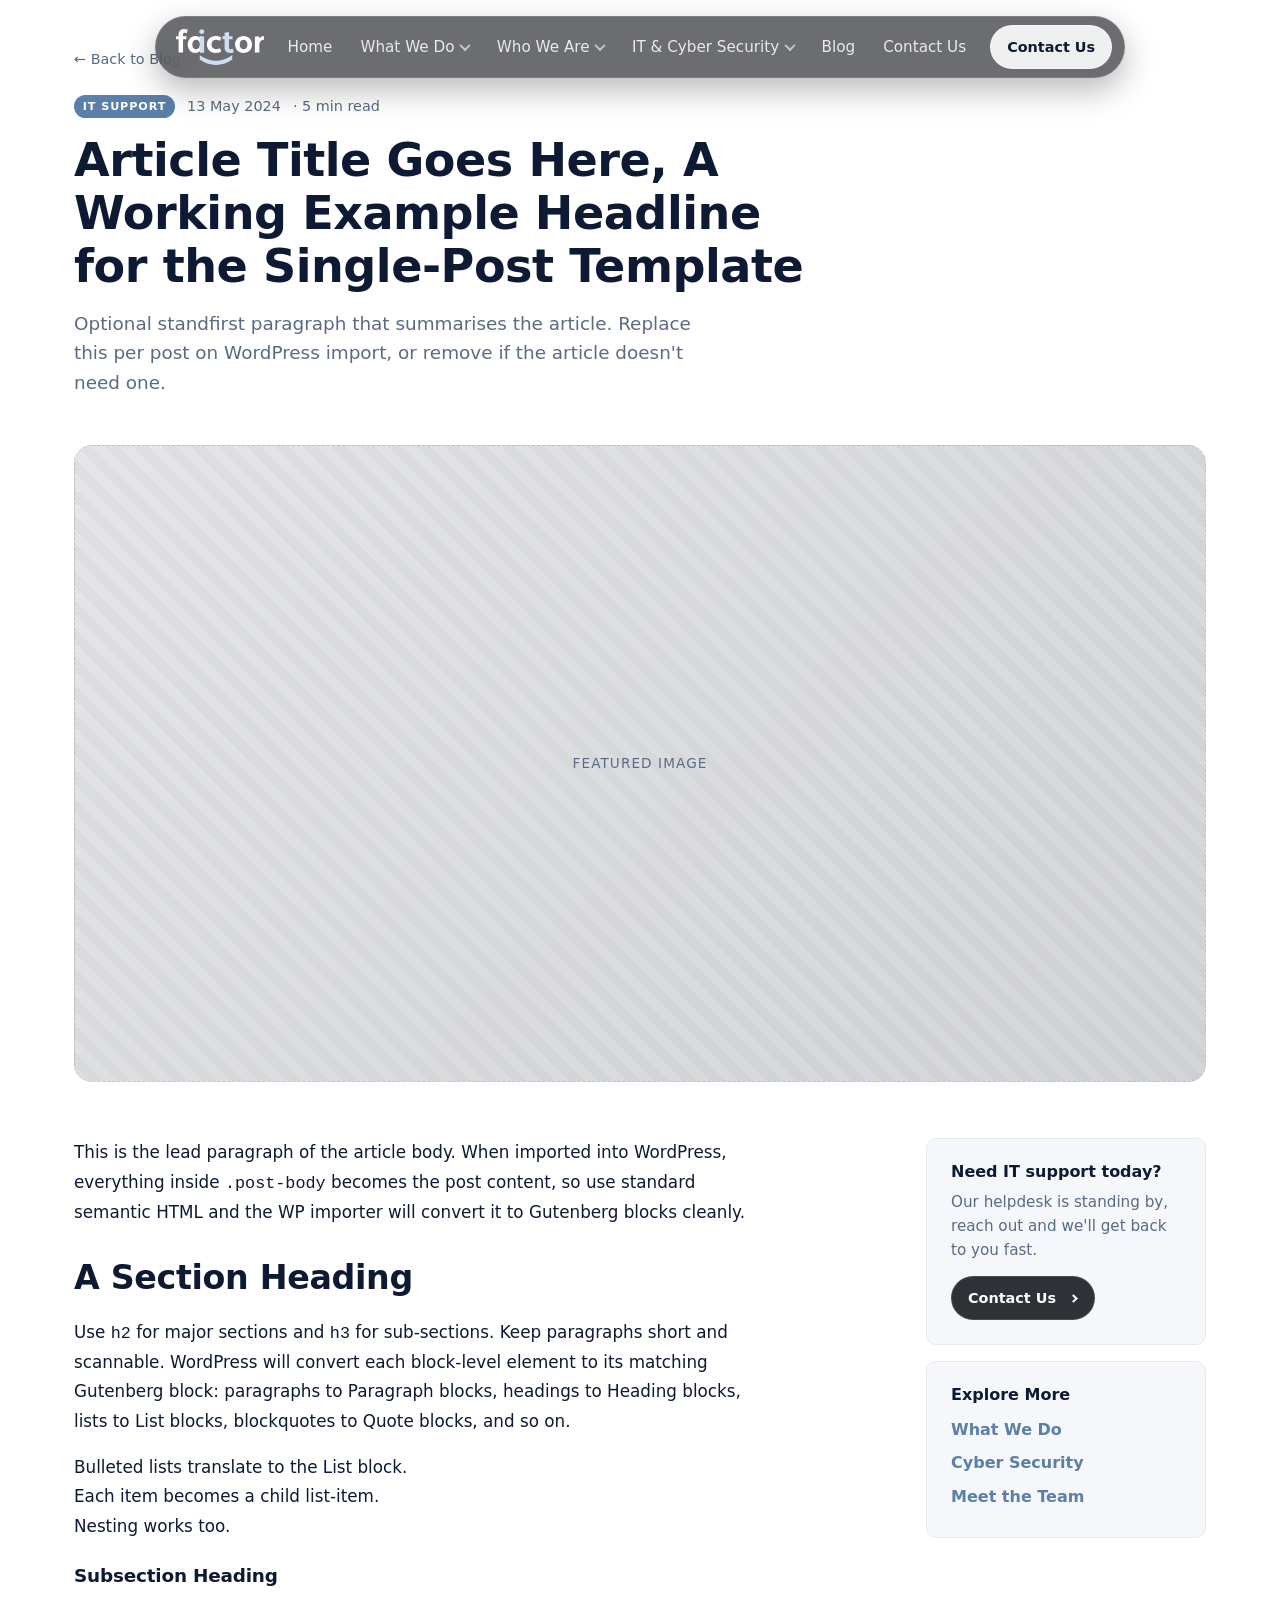
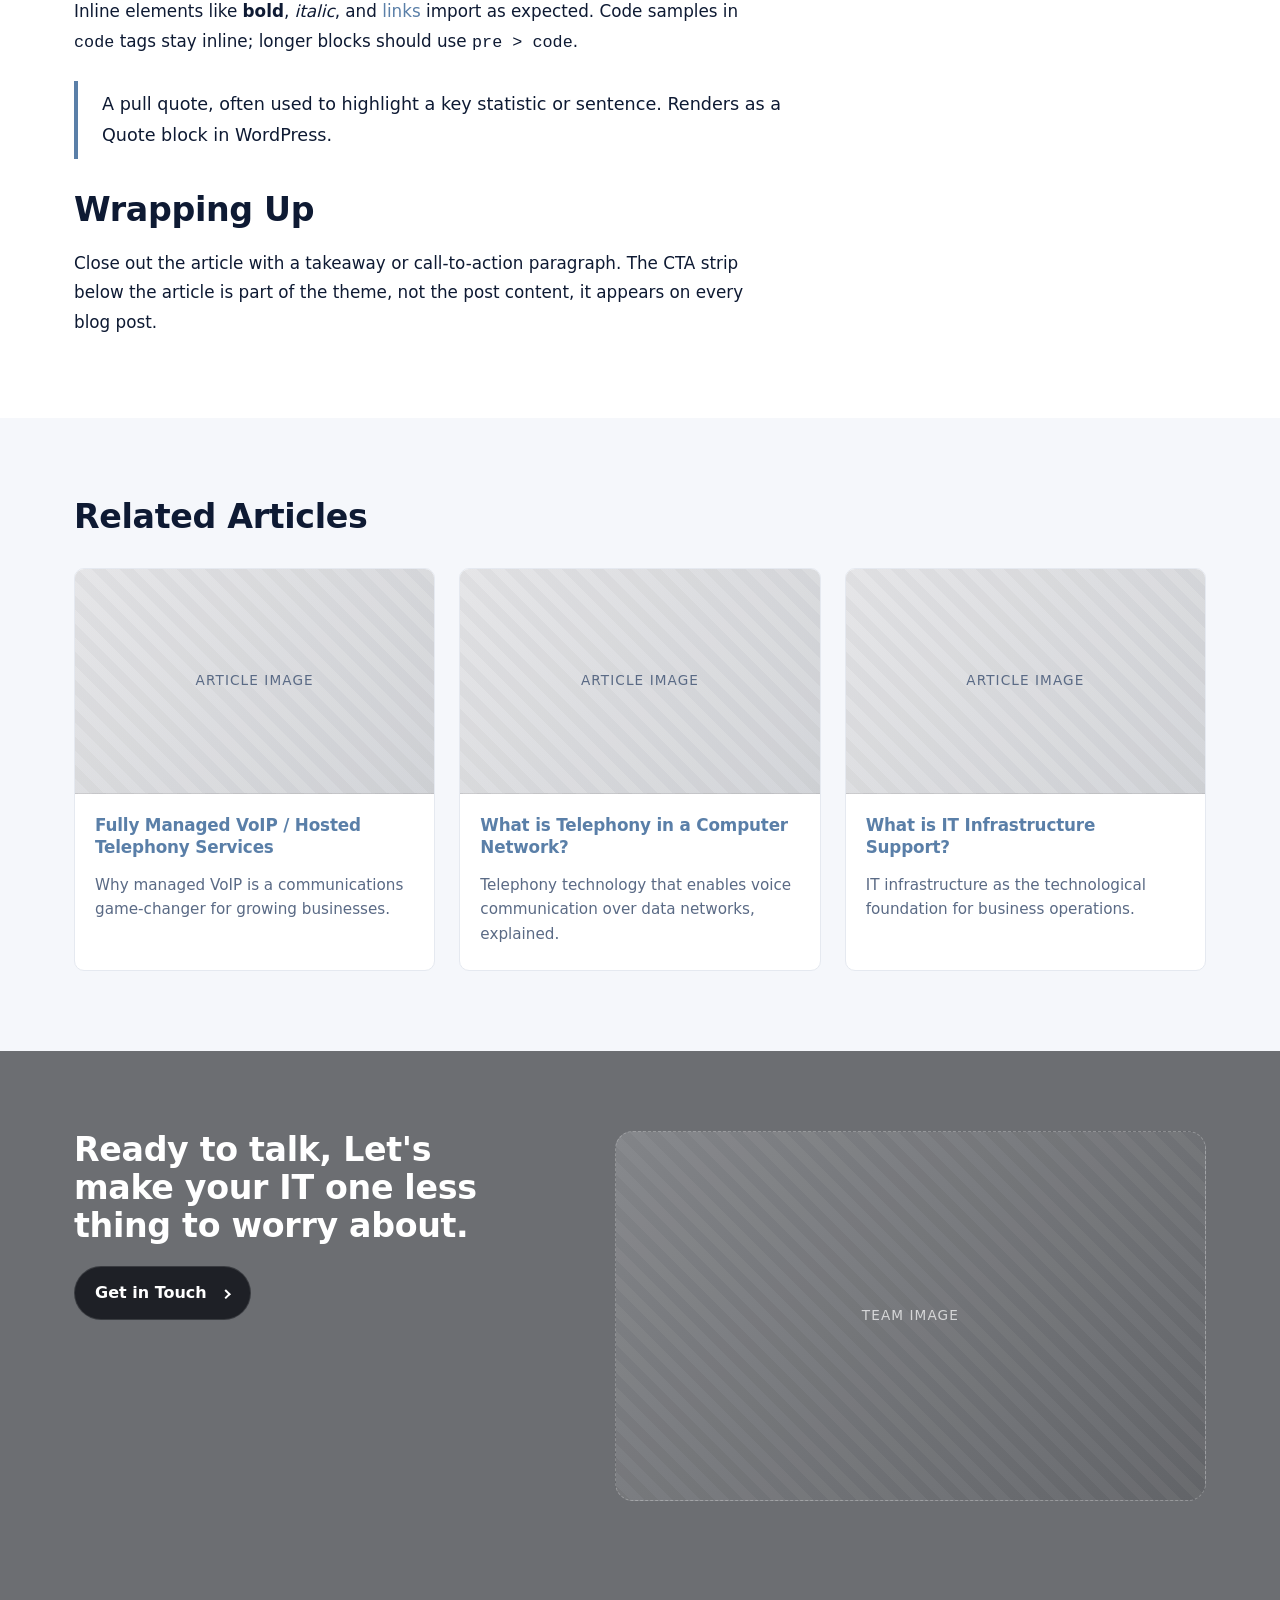
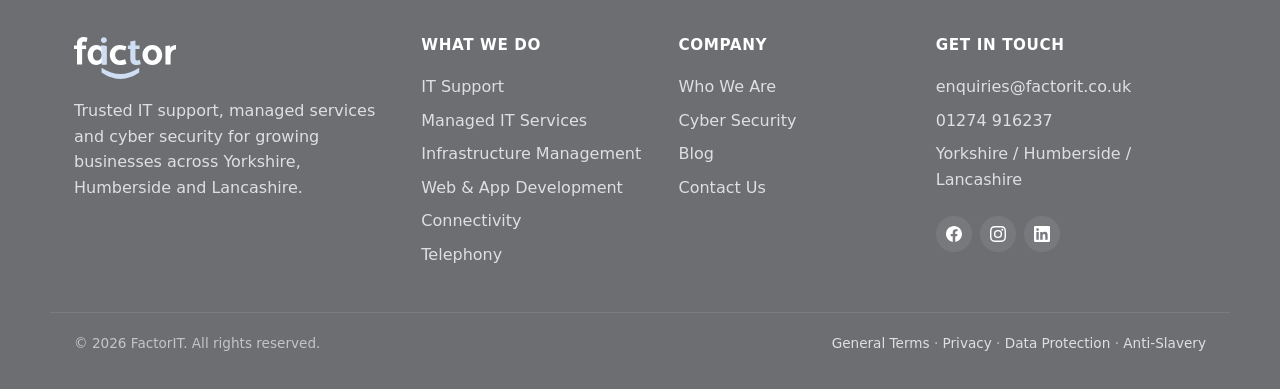
==== commit 88a1316c: "feat(design): Latest redesign" ====
--- a/blog-post.html
+++ b/blog-post.html
@@ -117,7 +117,7 @@
             <div class="sidebar-card">
                 <h4>Need IT support today?</h4>
                 <p>Our helpdesk is standing by, reach out and we'll get back to you fast.</p>
-                <a href="contact.html" class="btn btn-primary btn-sm">Contact Us <span aria-hidden="true">&rarr;</span></a>
+                <a href="contact.html" class="btn btn-primary btn-sm">Contact Us <span class="btn-chev" aria-hidden="true"></span></a>
             </div>
 
             <div class="sidebar-card">
@@ -168,7 +168,7 @@
     <div class="container two-col">
         <div class="col-copy">
             <h2>Ready to talk, Let's make your IT one less thing to worry about.</h2>
-            <a href="contact.html" class="btn btn-primary">Get in Touch <span aria-hidden="true">&rarr;</span></a>
+            <a href="contact.html" class="btn btn-primary">Get in Touch <span class="btn-chev" aria-hidden="true"></span></a>
         </div>
         <div class="col-media">
             <div class="img-placeholder img-cta" role="img" aria-label="Team imagery"><span>Team image</span></div>
@@ -211,9 +211,9 @@
                 <li>Yorkshire / Humberside / Lancashire</li>
             </ul>
             <ul class="social">
-                <li><a href="https://www.facebook.com/people/Factor-IT/61553980573350/" aria-label="Facebook">f</a></li>
-                <li><a href="https://www.instagram.com/factoritservices/" aria-label="Instagram">ig</a></li>
-                <li><a href="https://www.linkedin.com/company/factor-it1/" aria-label="LinkedIn">in</a></li>
+                <li><a href="https://www.facebook.com/people/Factor-IT/61553980573350/" class="social-facebook" aria-label="Facebook"><svg viewBox="0 0 24 24" fill="currentColor" aria-hidden="true"><path d="M24 12.073c0-6.627-5.373-12-12-12s-12 5.373-12 12c0 5.99 4.388 10.954 10.125 11.854v-8.385H7.078v-3.47h3.047V9.43c0-3.007 1.792-4.669 4.533-4.669 1.312 0 2.686.235 2.686.235v2.953H15.83c-1.491 0-1.956.925-1.956 1.874v2.25h3.328l-.532 3.47h-2.796v8.385C19.612 23.027 24 18.062 24 12.073z"/></svg></a></li>
+                <li><a href="https://www.instagram.com/factoritservices/" class="social-instagram" aria-label="Instagram"><svg viewBox="0 0 24 24" fill="currentColor" aria-hidden="true"><path d="M12 2.163c3.204 0 3.584.012 4.85.07 3.252.148 4.771 1.691 4.919 4.919.058 1.265.069 1.645.069 4.849 0 3.205-.012 3.584-.069 4.849-.149 3.225-1.664 4.771-4.919 4.919-1.266.058-1.644.07-4.85.07-3.204 0-3.584-.012-4.849-.07-3.26-.149-4.771-1.699-4.919-4.92-.058-1.265-.07-1.644-.07-4.849 0-3.204.013-3.583.07-4.849.149-3.227 1.664-4.771 4.919-4.919 1.266-.057 1.645-.069 4.849-.069zM12 0C8.741 0 8.333.014 7.053.072 2.695.272.273 2.69.073 7.052.014 8.333 0 8.741 0 12c0 3.259.014 3.668.072 4.948.2 4.358 2.618 6.78 6.98 6.98C8.333 23.986 8.741 24 12 24c3.259 0 3.668-.014 4.948-.072 4.354-.2 6.782-2.618 6.979-6.98.059-1.28.073-1.689.073-4.948 0-3.259-.014-3.667-.072-4.947-.196-4.354-2.617-6.78-6.979-6.98C15.668.014 15.259 0 12 0zm0 5.838a6.162 6.162 0 100 12.324 6.162 6.162 0 000-12.324zM12 16a4 4 0 110-8 4 4 0 010 8zm6.406-11.845a1.44 1.44 0 100 2.881 1.44 1.44 0 000-2.881z"/></svg></a></li>
+                <li><a href="https://www.linkedin.com/company/factor-it1/" class="social-linkedin" aria-label="LinkedIn"><svg viewBox="0 0 24 24" fill="currentColor" aria-hidden="true"><path d="M20.447 20.452h-3.554v-5.569c0-1.328-.027-3.037-1.852-3.037-1.853 0-2.136 1.445-2.136 2.939v5.667H9.351V9h3.414v1.561h.046c.477-.9 1.637-1.85 3.37-1.85 3.601 0 4.267 2.37 4.267 5.455v6.286zM5.337 7.433a2.062 2.062 0 01-2.063-2.065 2.063 2.063 0 112.063 2.065zm1.782 13.019H3.555V9h3.564v11.452zM22.225 0H1.771C.792 0 0 .774 0 1.729v20.542C0 23.227.792 24 1.771 24h20.451C23.2 24 24 23.227 24 22.271V1.729C24 .774 23.2 0 22.222 0h.003z"/></svg></a></li>
             </ul>
         </div>
     </div>
--- a/css/style.css
+++ b/css/style.css
@@ -3,7 +3,7 @@
    Palette (aligned with the company logo's grey-blue identity)
    - Brand:   #6c6e72  (was navy — darker tone of the logo grey #939598)
    - Brand 2: #7d7f83  (slightly lighter, for cards on brand)
-   - Cyan:    #1FC8E8
+   - Accent:  #5A7FA8  (slate blue, derived from logo's light-blue accent #cfdef2)
    - Ink:     #0E1A33  (body text on light)
    - Mute:    #5A6A85
    - Line:    #E5E9F0
@@ -12,8 +12,8 @@
 :root {
     --navy: #6c6e72;
     --navy-2: #7d7f83;
-    --cyan: #1FC8E8;
-    --cyan-ink: #6c6e72;
+    --cyan: #5A7FA8;
+    --cyan-ink: #ffffff;
     --ink: #0E1A33;
     --mute: #5A6A85;
     --line: #E5E9F0;
@@ -66,8 +66,47 @@
     cursor: pointer;
     transition: transform .15s ease, box-shadow .15s ease, background .15s ease;
 }
-.btn-primary { background: var(--cyan); color: var(--cyan-ink); }
-.btn-primary:hover { text-decoration: none; box-shadow: 0 6px 18px rgba(31, 200, 232, 0.35); transform: translateY(-1px); }
+/* Glass-style primary button (matches the pill nav aesthetic) */
+.btn-primary {
+    background: rgba(20, 22, 28, 0.88);
+    -webkit-backdrop-filter: blur(10px) saturate(140%);
+    backdrop-filter: blur(10px) saturate(140%);
+    color: #fff;
+    border: 1px solid rgba(255, 255, 255, 0.12);
+    font-weight: 600;
+}
+.btn-primary:hover {
+    text-decoration: none;
+    background: rgba(10, 12, 18, 0.96);
+    border-color: rgba(255, 255, 255, 0.22);
+    box-shadow: 0 8px 22px rgba(0, 0, 0, 0.28);
+    transform: translateY(-1px);
+}
+
+/* Header CTA sits inside the dark pill, invert it to white-glass for contrast */
+.header-cta.btn-primary {
+    background: rgba(255, 255, 255, 0.92);
+    color: var(--ink);
+    border-color: rgba(255, 255, 255, 0.50);
+}
+.header-cta.btn-primary:hover {
+    background: #ffffff;
+    border-color: #ffffff;
+}
+
+/* Right-pointing chevron for CTAs (drop-in replacement for the old &rarr; span) */
+.btn-chev {
+    display: inline-block;
+    width: 0.45em;
+    height: 0.45em;
+    border-right: 2px solid currentColor;
+    border-top: 2px solid currentColor;
+    transform: rotate(45deg) translateY(1px);
+    margin-left: 0.5em;
+    transition: margin-left 0.2s ease;
+}
+.btn-primary:hover .btn-chev,
+.link-arrow:hover .btn-chev { margin-left: 0.75em; }
 .btn-sm { padding: 0.6rem 1rem; font-size: 0.9rem; }
 
 .link-arrow {
@@ -78,20 +117,34 @@
     color: var(--cyan);
 }
 
-/* ---------- Header / Nav ---------- */
+/* ---------- Header / Nav (floating glass pill) ---------- */
 .site-header {
-    position: sticky;
+    position: fixed;
     top: 0;
+    left: 0;
+    right: 0;
     z-index: 50;
-    background: var(--navy);
-    color: #fff;
+    padding: 1rem 0 0;
+    background: transparent;
+    color: #fff;
+    pointer-events: none;
 }
 .header-inner {
     display: flex;
     align-items: center;
-    justify-content: space-between;
+    justify-content: center;
     gap: 1.5rem;
-    padding: 1rem 1.5rem;
+    width: fit-content;
+    max-width: calc(100% - 2rem);
+    margin: 0 auto;
+    padding: 0.5rem 0.75rem 0.5rem 1.25rem;
+    pointer-events: auto;
+    background: rgba(30, 32, 36, 0.65);
+    -webkit-backdrop-filter: blur(14px) saturate(140%);
+    backdrop-filter: blur(14px) saturate(140%);
+    border: 1px solid rgba(255, 255, 255, 0.10);
+    border-radius: 999px;
+    box-shadow: 0 12px 32px rgba(0, 0, 0, 0.28);
 }
 .brand {
     color: #fff;
@@ -145,35 +198,53 @@
 .submenu {
     display: block;
     position: absolute;
-    top: 100%;
-    left: 0;
-    background: var(--navy);
+    top: calc(100% + 0.5rem);
+    left: 50%;
+    transform: translateX(-50%) translateY(-6px);
+    background: rgba(255, 255, 255, 0.97);
+    -webkit-backdrop-filter: blur(12px);
+    backdrop-filter: blur(12px);
     list-style: none;
-    padding: 0.5rem 0;
+    padding: 0.4rem;
     margin: 0;
     min-width: 240px;
-    box-shadow: 0 12px 28px rgba(0, 0, 0, 0.18);
-    border-radius: 0 0 var(--radius) var(--radius);
+    border: 1px solid rgba(108, 110, 114, 0.15);
+    border-radius: var(--radius-lg);
+    box-shadow: 0 16px 36px rgba(0, 0, 0, 0.18);
     opacity: 0;
     visibility: hidden;
-    transform: translateY(-6px);
     transition: opacity 0.18s ease, transform 0.18s ease, visibility 0.18s;
     z-index: 100;
+}
+.submenu::before {
+    content: "";
+    position: absolute;
+    top: -0.5rem;
+    left: 0;
+    right: 0;
+    height: 0.5rem;
 }
 .has-submenu:hover > .submenu,
 .has-submenu:focus-within > .submenu {
     opacity: 1;
     visibility: visible;
-    transform: translateY(0);
+    transform: translateX(-50%) translateY(0);
 }
 .submenu li { display: block; }
 .submenu a {
     display: block;
-    padding: 0.6rem 1.1rem;
+    padding: 0.55rem 0.9rem;
     white-space: nowrap;
-    opacity: 0.85;
-}
-.submenu a:hover { background: rgba(255, 255, 255, 0.08); opacity: 1; }
+    color: var(--ink);
+    border-radius: var(--radius);
+    font-weight: 500;
+    opacity: 1;
+}
+.submenu a:hover {
+    background: rgba(108, 110, 114, 0.10);
+    color: var(--navy);
+    text-decoration: none;
+}
 
 /* ---------- Hamburger (mobile toggle) ---------- */
 .nav-toggle {
@@ -234,6 +305,70 @@
 }
 .hero-media .img-placeholder { aspect-ratio: 4 / 3; }
 
+/* Full-bleed hero variant: image fills the section, text overlays */
+.hero-cover {
+    position: relative;
+    padding: 0;
+    min-height: 560px;
+    display: flex;
+    align-items: center;
+    overflow: hidden;
+}
+.hero-bg {
+    position: absolute;
+    inset: 0;
+    width: 100%;
+    height: 100%;
+    object-fit: cover;
+    object-position: center 25%;
+    z-index: 0;
+}
+.hero-overlay {
+    position: absolute;
+    inset: 0;
+    background: linear-gradient(
+        90deg,
+        rgba(30, 32, 36, 0.92) 0%,
+        rgba(30, 32, 36, 0.78) 35%,
+        rgba(30, 32, 36, 0.35) 70%,
+        rgba(30, 32, 36, 0.15) 100%
+    );
+    z-index: 1;
+}
+.hero-content {
+    position: relative;
+    z-index: 2;
+    width: 100%;
+    padding-top: 5rem;
+    padding-bottom: 5rem;
+}
+.hero-cover .hero-copy { max-width: 36rem; }
+.hero-cover .hero-copy h1 {
+    max-width: none;
+    font-size: clamp(2rem, 4vw, 3rem);
+    text-shadow: 0 2px 24px rgba(0, 0, 0, 0.35);
+}
+.hero-cover .hero-copy .lede {
+    color: rgba(255, 255, 255, 0.92);
+    text-shadow: 0 1px 12px rgba(0, 0, 0, 0.4);
+}
+
+/* Staggered drop-in animation for the hero copy */
+@keyframes hero-drop {
+    from { opacity: 0; transform: translateY(-14px); }
+    to   { opacity: 1; transform: translateY(0); }
+}
+.hero-cover .hero-copy > * {
+    animation: hero-drop 0.7s cubic-bezier(0.16, 1, 0.3, 1) both;
+}
+.hero-cover .hero-copy > *:nth-child(1) { animation-delay: 0.10s; }
+.hero-cover .hero-copy > *:nth-child(2) { animation-delay: 0.25s; }
+.hero-cover .hero-copy > *:nth-child(3) { animation-delay: 0.40s; }
+
+@media (prefers-reduced-motion: reduce) {
+    .hero-cover .hero-copy > * { animation: none; }
+}
+
 /* ---------- Section base ---------- */
 .section { padding: 5rem 0; }
 .two-col {
@@ -261,11 +396,13 @@
 }
 .service-card:hover { transform: translateY(-2px); box-shadow: var(--shadow); }
 .service-card.is-featured {
-    background: var(--cyan);
-    border-color: var(--cyan);
-    color: var(--cyan-ink);
-}
-.service-card.is-featured p { color: rgba(108, 110, 114, 0.85); }
+    background: rgba(20, 22, 28, 0.92);
+    -webkit-backdrop-filter: blur(10px) saturate(140%);
+    backdrop-filter: blur(10px) saturate(140%);
+    border-color: rgba(255, 255, 255, 0.12);
+    color: #fff;
+}
+.service-card.is-featured p { color: rgba(255, 255, 255, 0.85); }
 .service-icon {
     width: 36px; height: 36px;
     border-radius: 8px;
@@ -273,10 +410,9 @@
     margin-bottom: 1rem;
     opacity: 0.9;
 }
-.service-card.is-featured .service-icon { background: var(--navy); }
+.service-card.is-featured .service-icon { background: rgba(255, 255, 255, 0.18); }
 .service-card h3 { margin-bottom: 0.4rem; }
 .service-card p { color: var(--mute); font-size: 0.95rem; margin: 0; }
-.service-card.is-featured p { color: rgba(108, 110, 114, 0.85); }
 
 /* ---------- Sustainable IT ---------- */
 .sustainable {
@@ -340,10 +476,35 @@
     font-size: 1.5rem;
     font-weight: 400;
     line-height: 1;
-}
-.faq-item[open] summary::after { content: "−"; }
+    transition: transform 0.3s ease;
+}
+.faq-item[open] summary::after { transform: rotate(45deg); }
 .faq-body { padding-top: 0.75rem; color: var(--mute); }
 .faq-body p { margin: 0; }
+
+/* Smooth drop-down animation for FAQ items (modern browsers) */
+@supports (interpolate-size: allow-keywords) {
+    :root { interpolate-size: allow-keywords; }
+
+    .faq-item::details-content {
+        opacity: 0;
+        block-size: 0;
+        overflow: clip;
+        transition:
+            opacity 0.25s ease,
+            block-size 0.35s ease,
+            content-visibility 0.35s allow-discrete;
+    }
+    .faq-item[open]::details-content {
+        opacity: 1;
+        block-size: auto;
+    }
+}
+
+@media (prefers-reduced-motion: reduce) {
+    .faq-item summary::after,
+    .faq-item::details-content { transition: none; }
+}
 
 /* ---------- Testimonials ---------- */
 .testimonials { background: var(--bg); }
@@ -436,16 +597,39 @@
 }
 .social a {
     display: inline-flex;
-    width: 32px; height: 32px;
+    width: 36px; height: 36px;
     border-radius: 50%;
     background: rgba(255,255,255,0.08);
     align-items: center;
     justify-content: center;
     color: #fff;
-    font-size: 0.85rem;
-    font-weight: 700;
-}
-.social a:hover { background: var(--cyan); color: var(--navy); text-decoration: none; }
+    transition: background 0.2s ease, color 0.2s ease, transform 0.18s ease, box-shadow 0.2s ease;
+}
+.social a:hover { text-decoration: none; transform: translateY(-2px); }
+.social a svg { width: 16px; height: 16px; display: block; }
+
+/* Brand-coloured hover states (work for both .social and .social-contact) */
+.social a.social-facebook:hover,
+.social-contact a.social-facebook:hover {
+    background: #1877F2;
+    color: #fff;
+    border-color: #1877F2;
+    box-shadow: 0 6px 16px rgba(24, 119, 242, 0.35);
+}
+.social a.social-linkedin:hover,
+.social-contact a.social-linkedin:hover {
+    background: #0A66C2;
+    color: #fff;
+    border-color: #0A66C2;
+    box-shadow: 0 6px 16px rgba(10, 102, 194, 0.35);
+}
+.social a.social-instagram:hover,
+.social-contact a.social-instagram:hover {
+    background: linear-gradient(45deg, #f09433 0%, #e6683c 25%, #dc2743 50%, #cc2366 75%, #bc1888 100%);
+    color: #fff;
+    border-color: transparent;
+    box-shadow: 0 6px 16px rgba(220, 39, 67, 0.35);
+}
 
 .footer-base {
     display: flex;
@@ -460,6 +644,29 @@
     font-size: 0.85rem;
 }
 .footer-base a { color: rgba(255,255,255,0.78); }
+
+/* ---------- Real media images (use in place of .img-placeholder) ---------- */
+.media-img {
+    display: block;
+    width: 100%;
+    object-fit: cover;
+    border-radius: var(--radius-lg);
+}
+.hero-media .media-img,
+.sustainable .media-img,
+.why-block .media-img,
+.service-detail .media-img { aspect-ratio: 4 / 3; }
+.cta-strip .media-img,
+.news-card .media-img { aspect-ratio: 16 / 10; }
+img.team-photo {
+    width: 100%;
+    aspect-ratio: 1 / 1;
+    object-fit: cover;
+    display: block;
+    border-radius: 0;
+    border: 0;
+    border-right: 1px solid var(--line);
+}
 
 /* ---------- Image placeholders ---------- */
 .img-placeholder {
@@ -507,6 +714,20 @@
 /* ---------- Responsive ---------- */
 @media (max-width: 960px) {
     .hero { padding: 3rem 0 3.5rem; }
+    .hero-cover {
+        padding: 0;
+        min-height: 480px;
+    }
+    .hero-cover .hero-bg { object-position: 70% center; }
+    .hero-cover .hero-overlay {
+        background: linear-gradient(
+            180deg,
+            rgba(30, 32, 36, 0.75) 0%,
+            rgba(30, 32, 36, 0.85) 60%,
+            rgba(30, 32, 36, 0.92) 100%
+        );
+    }
+    .hero-cover .hero-content { padding-top: 3.5rem; padding-bottom: 3.5rem; }
     .hero-grid,
     .two-col,
     .why-grid,
@@ -527,21 +748,35 @@
     .nav-toggle { display: block; }
     .header-cta { display: none; }
 
+    /* Wider pill on mobile, brand left, hamburger right */
+    .header-inner {
+        min-width: min(420px, calc(100% - 2rem));
+        justify-content: space-between;
+        padding: 0.5rem 0.75rem 0.5rem 1.5rem;
+    }
+
     .primary-nav {
         position: absolute;
-        top: 100%;
-        left: 0;
-        right: 0;
-        background: var(--navy);
-        border-top: 1px solid rgba(255, 255, 255, 0.08);
-        box-shadow: 0 12px 28px rgba(0, 0, 0, 0.18);
+        top: calc(100% + 0.5rem);
+        left: 1rem;
+        right: 1rem;
+        background: rgba(30, 32, 36, 0.92);
+        -webkit-backdrop-filter: blur(14px);
+        backdrop-filter: blur(14px);
+        border: 1px solid rgba(255, 255, 255, 0.10);
+        border-radius: var(--radius-lg);
+        box-shadow: 0 16px 36px rgba(0, 0, 0, 0.28);
         max-height: 0;
         overflow: hidden;
-        transition: max-height 0.35s ease;
+        opacity: 0;
+        visibility: hidden;
+        transition: max-height 0.35s ease, opacity 0.2s ease, visibility 0.35s;
     }
     .primary-nav.is-open {
-        max-height: calc(100vh - 70px);
+        max-height: calc(100vh - 6rem);
         overflow-y: auto;
+        opacity: 1;
+        visibility: visible;
     }
     .primary-nav ul {
         display: block;
@@ -590,7 +825,8 @@
 /* ---------- Page hero (inner pages, light) ---------- */
 .page-hero {
     background: var(--bg-soft);
-    padding: 4rem 0 3rem;
+    /* extra top padding clears the fixed-position floating nav pill */
+    padding: 7rem 0 3rem;
     border-bottom: 1px solid var(--line);
 }
 .page-hero h1 { margin: 0 0 0.5rem; }
@@ -767,17 +1003,17 @@
 }
 .social-contact a {
     display: inline-flex;
-    width: 36px; height: 36px;
+    width: 40px; height: 40px;
     border-radius: 50%;
     background: var(--bg-soft);
     border: 1px solid var(--line);
     align-items: center;
     justify-content: center;
     color: var(--navy);
-    font-size: 0.85rem;
-    font-weight: 700;
-}
-.social-contact a:hover { background: var(--cyan); color: var(--navy); border-color: var(--cyan); text-decoration: none; }
+    transition: background 0.2s ease, color 0.2s ease, border-color 0.2s ease, transform 0.18s ease, box-shadow 0.2s ease;
+}
+.social-contact a:hover { text-decoration: none; transform: translateY(-2px); }
+.social-contact a svg { width: 18px; height: 18px; display: block; }
 
 .contact-form-wrap {
     background: var(--bg-soft);
